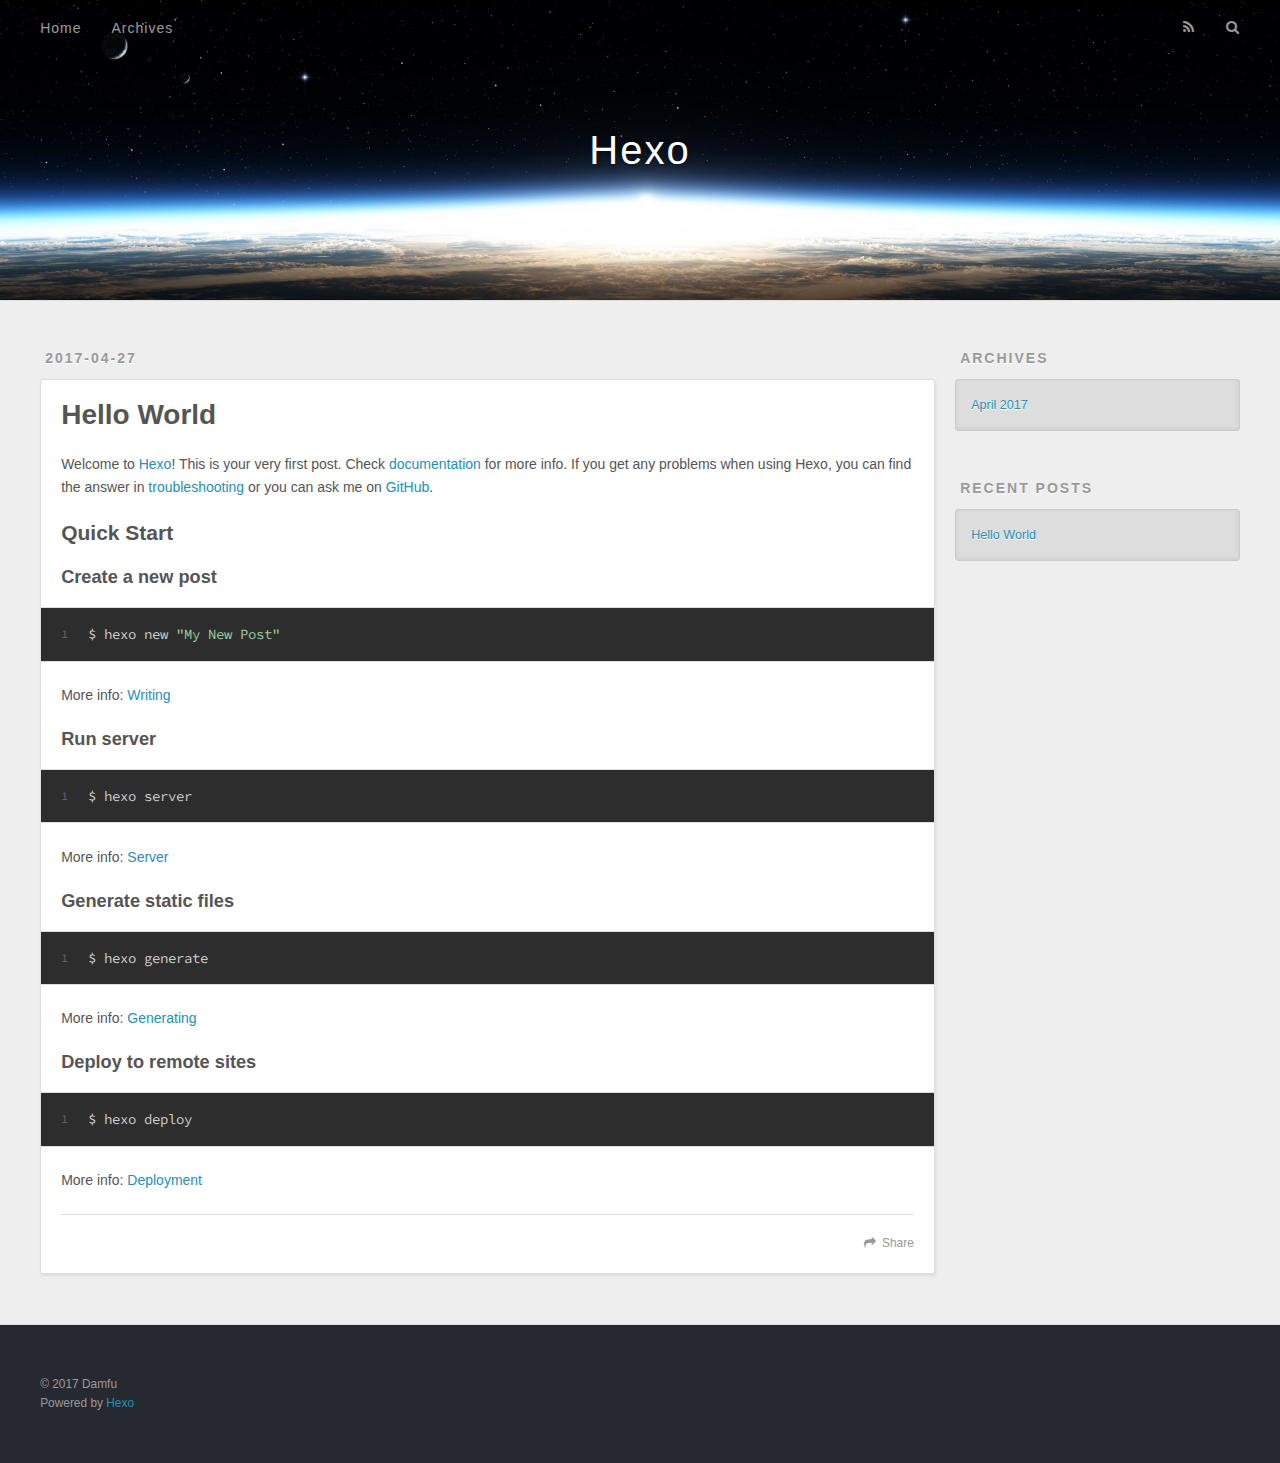
==== index.html @ 4b48157c "Site updated: 2017-04-27 16:14:33" ====
<!DOCTYPE html>
<html>
<head>
  <meta charset="utf-8">
  
  <title>Hexo</title>
  <meta name="viewport" content="width=device-width, initial-scale=1, maximum-scale=1">
  <meta property="og:type" content="website">
<meta property="og:title" content="Hexo">
<meta property="og:url" content="http://damfu.com/index.html">
<meta property="og:site_name" content="Hexo">
<meta name="twitter:card" content="summary">
<meta name="twitter:title" content="Hexo">
  
    <link rel="alternate" href="/atom.xml" title="Hexo" type="application/atom+xml">
  
  
    <link rel="icon" href="/favicon.png">
  
  
    <link href="//fonts.googleapis.com/css?family=Source+Code+Pro" rel="stylesheet" type="text/css">
  
  <link rel="stylesheet" href="/css/style.css">
  

</head>

<body>
  <div id="container">
    <div id="wrap">
      <header id="header">
  <div id="banner"></div>
  <div id="header-outer" class="outer">
    <div id="header-title" class="inner">
      <h1 id="logo-wrap">
        <a href="/" id="logo">Hexo</a>
      </h1>
      
    </div>
    <div id="header-inner" class="inner">
      <nav id="main-nav">
        <a id="main-nav-toggle" class="nav-icon"></a>
        
          <a class="main-nav-link" href="/">Home</a>
        
          <a class="main-nav-link" href="/archives">Archives</a>
        
      </nav>
      <nav id="sub-nav">
        
          <a id="nav-rss-link" class="nav-icon" href="/atom.xml" title="RSS Feed"></a>
        
        <a id="nav-search-btn" class="nav-icon" title="Search"></a>
      </nav>
      <div id="search-form-wrap">
        <form action="//google.com/search" method="get" accept-charset="UTF-8" class="search-form"><input type="search" name="q" class="search-form-input" placeholder="Search"><button type="submit" class="search-form-submit">&#xF002;</button><input type="hidden" name="sitesearch" value="http://damfu.com"></form>
      </div>
    </div>
  </div>
</header>
      <div class="outer">
        <section id="main">
  
    <article id="post-hello-world" class="article article-type-post" itemscope itemprop="blogPost">
  <div class="article-meta">
    <a href="/2017/04/27/hello-world/" class="article-date">
  <time datetime="2017-04-27T06:47:04.000Z" itemprop="datePublished">2017-04-27</time>
</a>
    
  </div>
  <div class="article-inner">
    
    
      <header class="article-header">
        
  
    <h1 itemprop="name">
      <a class="article-title" href="/2017/04/27/hello-world/">Hello World</a>
    </h1>
  

      </header>
    
    <div class="article-entry" itemprop="articleBody">
      
        <p>Welcome to <a href="https://hexo.io/" target="_blank" rel="external">Hexo</a>! This is your very first post. Check <a href="https://hexo.io/docs/" target="_blank" rel="external">documentation</a> for more info. If you get any problems when using Hexo, you can find the answer in <a href="https://hexo.io/docs/troubleshooting.html" target="_blank" rel="external">troubleshooting</a> or you can ask me on <a href="https://github.com/hexojs/hexo/issues" target="_blank" rel="external">GitHub</a>.</p>
<h2 id="Quick-Start"><a href="#Quick-Start" class="headerlink" title="Quick Start"></a>Quick Start</h2><h3 id="Create-a-new-post"><a href="#Create-a-new-post" class="headerlink" title="Create a new post"></a>Create a new post</h3><figure class="highlight bash"><table><tr><td class="gutter"><pre><div class="line">1</div></pre></td><td class="code"><pre><div class="line">$ hexo new <span class="string">"My New Post"</span></div></pre></td></tr></table></figure>
<p>More info: <a href="https://hexo.io/docs/writing.html" target="_blank" rel="external">Writing</a></p>
<h3 id="Run-server"><a href="#Run-server" class="headerlink" title="Run server"></a>Run server</h3><figure class="highlight bash"><table><tr><td class="gutter"><pre><div class="line">1</div></pre></td><td class="code"><pre><div class="line">$ hexo server</div></pre></td></tr></table></figure>
<p>More info: <a href="https://hexo.io/docs/server.html" target="_blank" rel="external">Server</a></p>
<h3 id="Generate-static-files"><a href="#Generate-static-files" class="headerlink" title="Generate static files"></a>Generate static files</h3><figure class="highlight bash"><table><tr><td class="gutter"><pre><div class="line">1</div></pre></td><td class="code"><pre><div class="line">$ hexo generate</div></pre></td></tr></table></figure>
<p>More info: <a href="https://hexo.io/docs/generating.html" target="_blank" rel="external">Generating</a></p>
<h3 id="Deploy-to-remote-sites"><a href="#Deploy-to-remote-sites" class="headerlink" title="Deploy to remote sites"></a>Deploy to remote sites</h3><figure class="highlight bash"><table><tr><td class="gutter"><pre><div class="line">1</div></pre></td><td class="code"><pre><div class="line">$ hexo deploy</div></pre></td></tr></table></figure>
<p>More info: <a href="https://hexo.io/docs/deployment.html" target="_blank" rel="external">Deployment</a></p>

      
    </div>
    <footer class="article-footer">
      <a data-url="http://damfu.com/2017/04/27/hello-world/" data-id="cj204mudp0000dhfqowrzpk48" class="article-share-link">Share</a>
      
      
    </footer>
  </div>
  
</article>


  

</section>
        
          <aside id="sidebar">
  
    

  
    

  
    
  
    
  <div class="widget-wrap">
    <h3 class="widget-title">Archives</h3>
    <div class="widget">
      <ul class="archive-list"><li class="archive-list-item"><a class="archive-list-link" href="/archives/2017/04/">April 2017</a></li></ul>
    </div>
  </div>


  
    
  <div class="widget-wrap">
    <h3 class="widget-title">Recent Posts</h3>
    <div class="widget">
      <ul>
        
          <li>
            <a href="/2017/04/27/hello-world/">Hello World</a>
          </li>
        
      </ul>
    </div>
  </div>

  
</aside>
        
      </div>
      <footer id="footer">
  
  <div class="outer">
    <div id="footer-info" class="inner">
      &copy; 2017 Damfu<br>
      Powered by <a href="http://hexo.io/" target="_blank">Hexo</a>
    </div>
  </div>
</footer>
    </div>
    <nav id="mobile-nav">
  
    <a href="/" class="mobile-nav-link">Home</a>
  
    <a href="/archives" class="mobile-nav-link">Archives</a>
  
</nav>
    

<script src="//ajax.googleapis.com/ajax/libs/jquery/2.0.3/jquery.min.js"></script>


  <link rel="stylesheet" href="/fancybox/jquery.fancybox.css">
  <script src="/fancybox/jquery.fancybox.pack.js"></script>


<script src="/js/script.js"></script>

  </div>
</body>
</html>
---- css/style.css ----
body {
  width: 100%;
}
body:before,
body:after {
  content: "";
  display: table;
}
body:after {
  clear: both;
}
html,
body,
div,
span,
applet,
object,
iframe,
h1,
h2,
h3,
h4,
h5,
h6,
p,
blockquote,
pre,
a,
abbr,
acronym,
address,
big,
cite,
code,
del,
dfn,
em,
img,
ins,
kbd,
q,
s,
samp,
small,
strike,
strong,
sub,
sup,
tt,
var,
dl,
dt,
dd,
ol,
ul,
li,
fieldset,
form,
label,
legend,
table,
caption,
tbody,
tfoot,
thead,
tr,
th,
td {
  margin: 0;
  padding: 0;
  border: 0;
  outline: 0;
  font-weight: inherit;
  font-style: inherit;
  font-family: inherit;
  font-size: 100%;
  vertical-align: baseline;
}
body {
  line-height: 1;
  color: #000;
  background: #fff;
}
ol,
ul {
  list-style: none;
}
table {
  border-collapse: separate;
  border-spacing: 0;
  vertical-align: middle;
}
caption,
th,
td {
  text-align: left;
  font-weight: normal;
  vertical-align: middle;
}
a img {
  border: none;
}
input,
button {
  margin: 0;
  padding: 0;
}
input::-moz-focus-inner,
button::-moz-focus-inner {
  border: 0;
  padding: 0;
}
@font-face {
  font-family: FontAwesome;
  font-style: normal;
  font-weight: normal;
  src: url("fonts/fontawesome-webfont.eot?v=#4.0.3");
  src: url("fonts/fontawesome-webfont.eot?#iefix&v=#4.0.3") format("embedded-opentype"), url("fonts/fontawesome-webfont.woff?v=#4.0.3") format("woff"), url("fonts/fontawesome-webfont.ttf?v=#4.0.3") format("truetype"), url("fonts/fontawesome-webfont.svg#fontawesomeregular?v=#4.0.3") format("svg");
}
html,
body,
#container {
  height: 100%;
}
body {
  background: #eee;
  font: 14px "Helvetica Neue", Helvetica, Arial, sans-serif;
  -webkit-text-size-adjust: 100%;
}
.outer {
  max-width: 1220px;
  margin: 0 auto;
  padding: 0 20px;
}
.outer:before,
.outer:after {
  content: "";
  display: table;
}
.outer:after {
  clear: both;
}
.inner {
  display: inline;
  float: left;
  width: 98.33333333333333%;
  margin: 0 0.833333333333333%;
}
.left,
.alignleft {
  float: left;
}
.right,
.alignright {
  float: right;
}
.clear {
  clear: both;
}
#container {
  position: relative;
}
.mobile-nav-on {
  overflow: hidden;
}
#wrap {
  height: 100%;
  width: 100%;
  position: absolute;
  top: 0;
  left: 0;
  -webkit-transition: 0.2s ease-out;
  -moz-transition: 0.2s ease-out;
  -ms-transition: 0.2s ease-out;
  transition: 0.2s ease-out;
  z-index: 1;
  background: #eee;
}
.mobile-nav-on #wrap {
  left: 280px;
}
@media screen and (min-width: 768px) {
  #main {
    display: inline;
    float: left;
    width: 73.33333333333333%;
    margin: 0 0.833333333333333%;
  }
}
.article-date,
.article-category-link,
.archive-year,
.widget-title {
  text-decoration: none;
  text-transform: uppercase;
  letter-spacing: 2px;
  color: #999;
  margin-bottom: 1em;
  margin-left: 5px;
  line-height: 1em;
  text-shadow: 0 1px #fff;
  font-weight: bold;
}
.article-inner,
.archive-article-inner {
  background: #fff;
  -webkit-box-shadow: 1px 2px 3px #ddd;
  box-shadow: 1px 2px 3px #ddd;
  border: 1px solid #ddd;
  border-radius: 3px;
}
.article-entry h1,
.widget h1 {
  font-size: 2em;
}
.article-entry h2,
.widget h2 {
  font-size: 1.5em;
}
.article-entry h3,
.widget h3 {
  font-size: 1.3em;
}
.article-entry h4,
.widget h4 {
  font-size: 1.2em;
}
.article-entry h5,
.widget h5 {
  font-size: 1em;
}
.article-entry h6,
.widget h6 {
  font-size: 1em;
  color: #999;
}
.article-entry hr,
.widget hr {
  border: 1px dashed #ddd;
}
.article-entry strong,
.widget strong {
  font-weight: bold;
}
.article-entry em,
.widget em,
.article-entry cite,
.widget cite {
  font-style: italic;
}
.article-entry sup,
.widget sup,
.article-entry sub,
.widget sub {
  font-size: 0.75em;
  line-height: 0;
  position: relative;
  vertical-align: baseline;
}
.article-entry sup,
.widget sup {
  top: -0.5em;
}
.article-entry sub,
.widget sub {
  bottom: -0.2em;
}
.article-entry small,
.widget small {
  font-size: 0.85em;
}
.article-entry acronym,
.widget acronym,
.article-entry abbr,
.widget abbr {
  border-bottom: 1px dotted;
}
.article-entry ul,
.widget ul,
.article-entry ol,
.widget ol,
.article-entry dl,
.widget dl {
  margin: 0 20px;
  line-height: 1.6em;
}
.article-entry ul ul,
.widget ul ul,
.article-entry ol ul,
.widget ol ul,
.article-entry ul ol,
.widget ul ol,
.article-entry ol ol,
.widget ol ol {
  margin-top: 0;
  margin-bottom: 0;
}
.article-entry ul,
.widget ul {
  list-style: disc;
}
.article-entry ol,
.widget ol {
  list-style: decimal;
}
.article-entry dt,
.widget dt {
  font-weight: bold;
}
#header {
  height: 300px;
  position: relative;
  border-bottom: 1px solid #ddd;
}
#header:before,
#header:after {
  content: "";
  position: absolute;
  left: 0;
  right: 0;
  height: 40px;
}
#header:before {
  top: 0;
  background: -webkit-linear-gradient(rgba(0,0,0,0.2), transparent);
  background: -moz-linear-gradient(rgba(0,0,0,0.2), transparent);
  background: -ms-linear-gradient(rgba(0,0,0,0.2), transparent);
  background: linear-gradient(rgba(0,0,0,0.2), transparent);
}
#header:after {
  bottom: 0;
  background: -webkit-linear-gradient(transparent, rgba(0,0,0,0.2));
  background: -moz-linear-gradient(transparent, rgba(0,0,0,0.2));
  background: -ms-linear-gradient(transparent, rgba(0,0,0,0.2));
  background: linear-gradient(transparent, rgba(0,0,0,0.2));
}
#header-outer {
  height: 100%;
  position: relative;
}
#header-inner {
  position: relative;
  overflow: hidden;
}
#banner {
  position: absolute;
  top: 0;
  left: 0;
  width: 100%;
  height: 100%;
  background: url("images/banner.jpg") center #000;
  -webkit-background-size: cover;
  -moz-background-size: cover;
  background-size: cover;
  z-index: -1;
}
#header-title {
  text-align: center;
  height: 40px;
  position: absolute;
  top: 50%;
  left: 0;
  margin-top: -20px;
}
#logo,
#subtitle {
  text-decoration: none;
  color: #fff;
  font-weight: 300;
  text-shadow: 0 1px 4px rgba(0,0,0,0.3);
}
#logo {
  font-size: 40px;
  line-height: 40px;
  letter-spacing: 2px;
}
#subtitle {
  font-size: 16px;
  line-height: 16px;
  letter-spacing: 1px;
}
#subtitle-wrap {
  margin-top: 16px;
}
#main-nav {
  float: left;
  margin-left: -15px;
}
.nav-icon,
.main-nav-link {
  float: left;
  color: #fff;
  opacity: 0.6;
  text-decoration: none;
  text-shadow: 0 1px rgba(0,0,0,0.2);
  -webkit-transition: opacity 0.2s;
  -moz-transition: opacity 0.2s;
  -ms-transition: opacity 0.2s;
  transition: opacity 0.2s;
  display: block;
  padding: 20px 15px;
}
.nav-icon:hover,
.main-nav-link:hover {
  opacity: 1;
}
.nav-icon {
  font-family: FontAwesome;
  text-align: center;
  font-size: 14px;
  width: 14px;
  height: 14px;
  padding: 20px 15px;
  position: relative;
  cursor: pointer;
}
.main-nav-link {
  font-weight: 300;
  letter-spacing: 1px;
}
@media screen and (max-width: 479px) {
  .main-nav-link {
    display: none;
  }
}
#main-nav-toggle {
  display: none;
}
#main-nav-toggle:before {
  content: "\f0c9";
}
@media screen and (max-width: 479px) {
  #main-nav-toggle {
    display: block;
  }
}
#sub-nav {
  float: right;
  margin-right: -15px;
}
#nav-rss-link:before {
  content: "\f09e";
}
#nav-search-btn:before {
  content: "\f002";
}
#search-form-wrap {
  position: absolute;
  top: 15px;
  width: 150px;
  height: 30px;
  right: -150px;
  opacity: 0;
  -webkit-transition: 0.2s ease-out;
  -moz-transition: 0.2s ease-out;
  -ms-transition: 0.2s ease-out;
  transition: 0.2s ease-out;
}
#search-form-wrap.on {
  opacity: 1;
  right: 0;
}
@media screen and (max-width: 479px) {
  #search-form-wrap {
    width: 100%;
    right: -100%;
  }
}
.search-form {
  position: absolute;
  top: 0;
  left: 0;
  right: 0;
  background: #fff;
  padding: 5px 15px;
  border-radius: 15px;
  -webkit-box-shadow: 0 0 10px rgba(0,0,0,0.3);
  box-shadow: 0 0 10px rgba(0,0,0,0.3);
}
.search-form-input {
  border: none;
  background: none;
  color: #555;
  width: 100%;
  font: 13px "Helvetica Neue", Helvetica, Arial, sans-serif;
  outline: none;
}
.search-form-input::-webkit-search-results-decoration,
.search-form-input::-webkit-search-cancel-button {
  -webkit-appearance: none;
}
.search-form-submit {
  position: absolute;
  top: 50%;
  right: 10px;
  margin-top: -7px;
  font: 13px FontAwesome;
  border: none;
  background: none;
  color: #bbb;
  cursor: pointer;
}
.search-form-submit:hover,
.search-form-submit:focus {
  color: #777;
}
.article {
  margin: 50px 0;
}
.article-inner {
  overflow: hidden;
}
.article-meta:before,
.article-meta:after {
  content: "";
  display: table;
}
.article-meta:after {
  clear: both;
}
.article-date {
  float: left;
}
.article-category {
  float: left;
  line-height: 1em;
  color: #ccc;
  text-shadow: 0 1px #fff;
  margin-left: 8px;
}
.article-category:before {
  content: "\2022";
}
.article-category-link {
  margin: 0 12px 1em;
}
.article-header {
  padding: 20px 20px 0;
}
.article-title {
  text-decoration: none;
  font-size: 2em;
  font-weight: bold;
  color: #555;
  line-height: 1.1em;
  -webkit-transition: color 0.2s;
  -moz-transition: color 0.2s;
  -ms-transition: color 0.2s;
  transition: color 0.2s;
}
a.article-title:hover {
  color: #258fb8;
}
.article-entry {
  color: #555;
  padding: 0 20px;
}
.article-entry:before,
.article-entry:after {
  content: "";
  display: table;
}
.article-entry:after {
  clear: both;
}
.article-entry p,
.article-entry table {
  line-height: 1.6em;
  margin: 1.6em 0;
}
.article-entry h1,
.article-entry h2,
.article-entry h3,
.article-entry h4,
.article-entry h5,
.article-entry h6 {
  font-weight: bold;
}
.article-entry h1,
.article-entry h2,
.article-entry h3,
.article-entry h4,
.article-entry h5,
.article-entry h6 {
  line-height: 1.1em;
  margin: 1.1em 0;
}
.article-entry a {
  color: #258fb8;
  text-decoration: none;
}
.article-entry a:hover {
  text-decoration: underline;
}
.article-entry ul,
.article-entry ol,
.article-entry dl {
  margin-top: 1.6em;
  margin-bottom: 1.6em;
}
.article-entry img,
.article-entry video {
  max-width: 100%;
  height: auto;
  display: block;
  margin: auto;
}
.article-entry iframe {
  border: none;
}
.article-entry table {
  width: 100%;
  border-collapse: collapse;
  border-spacing: 0;
}
.article-entry th {
  font-weight: bold;
  border-bottom: 3px solid #ddd;
  padding-bottom: 0.5em;
}
.article-entry td {
  border-bottom: 1px solid #ddd;
  padding: 10px 0;
}
.article-entry blockquote {
  font-family: Georgia, "Times New Roman", serif;
  font-size: 1.4em;
  margin: 1.6em 20px;
  text-align: center;
}
.article-entry blockquote footer {
  font-size: 14px;
  margin: 1.6em 0;
  font-family: "Helvetica Neue", Helvetica, Arial, sans-serif;
}
.article-entry blockquote footer cite:before {
  content: "—";
  padding: 0 0.5em;
}
.article-entry .pullquote {
  text-align: left;
  width: 45%;
  margin: 0;
}
.article-entry .pullquote.left {
  margin-left: 0.5em;
  margin-right: 1em;
}
.article-entry .pullquote.right {
  margin-right: 0.5em;
  margin-left: 1em;
}
.article-entry .caption {
  color: #999;
  display: block;
  font-size: 0.9em;
  margin-top: 0.5em;
  position: relative;
  text-align: center;
}
.article-entry .video-container {
  position: relative;
  padding-top: 56.25%;
  height: 0;
  overflow: hidden;
}
.article-entry .video-container iframe,
.article-entry .video-container object,
.article-entry .video-container embed {
  position: absolute;
  top: 0;
  left: 0;
  width: 100%;
  height: 100%;
  margin-top: 0;
}
.article-more-link a {
  display: inline-block;
  line-height: 1em;
  padding: 6px 15px;
  border-radius: 15px;
  background: #eee;
  color: #999;
  text-shadow: 0 1px #fff;
  text-decoration: none;
}
.article-more-link a:hover {
  background: #258fb8;
  color: #fff;
  text-decoration: none;
  text-shadow: 0 1px #1e7293;
}
.article-footer {
  font-size: 0.85em;
  line-height: 1.6em;
  border-top: 1px solid #ddd;
  padding-top: 1.6em;
  margin: 0 20px 20px;
}
.article-footer:before,
.article-footer:after {
  content: "";
  display: table;
}
.article-footer:after {
  clear: both;
}
.article-footer a {
  color: #999;
  text-decoration: none;
}
.article-footer a:hover {
  color: #555;
}
.article-tag-list-item {
  float: left;
  margin-right: 10px;
}
.article-tag-list-link:before {
  content: "#";
}
.article-comment-link {
  float: right;
}
.article-comment-link:before {
  content: "\f075";
  font-family: FontAwesome;
  padding-right: 8px;
}
.article-share-link {
  cursor: pointer;
  float: right;
  margin-left: 20px;
}
.article-share-link:before {
  content: "\f064";
  font-family: FontAwesome;
  padding-right: 6px;
}
#article-nav {
  position: relative;
}
#article-nav:before,
#article-nav:after {
  content: "";
  display: table;
}
#article-nav:after {
  clear: both;
}
@media screen and (min-width: 768px) {
  #article-nav {
    margin: 50px 0;
  }
  #article-nav:before {
    width: 8px;
    height: 8px;
    position: absolute;
    top: 50%;
    left: 50%;
    margin-top: -4px;
    margin-left: -4px;
    content: "";
    border-radius: 50%;
    background: #ddd;
    -webkit-box-shadow: 0 1px 2px #fff;
    box-shadow: 0 1px 2px #fff;
  }
}
.article-nav-link-wrap {
  text-decoration: none;
  text-shadow: 0 1px #fff;
  color: #999;
  -webkit-box-sizing: border-box;
  -moz-box-sizing: border-box;
  box-sizing: border-box;
  margin-top: 50px;
  text-align: center;
  display: block;
}
.article-nav-link-wrap:hover {
  color: #555;
}
@media screen and (min-width: 768px) {
  .article-nav-link-wrap {
    width: 50%;
    margin-top: 0;
  }
}
@media screen and (min-width: 768px) {
  #article-nav-newer {
    float: left;
    text-align: right;
    padding-right: 20px;
  }
}
@media screen and (min-width: 768px) {
  #article-nav-older {
    float: right;
    text-align: left;
    padding-left: 20px;
  }
}
.article-nav-caption {
  text-transform: uppercase;
  letter-spacing: 2px;
  color: #ddd;
  line-height: 1em;
  font-weight: bold;
}
#article-nav-newer .article-nav-caption {
  margin-right: -2px;
}
.article-nav-title {
  font-size: 0.85em;
  line-height: 1.6em;
  margin-top: 0.5em;
}
.article-share-box {
  position: absolute;
  display: none;
  background: #fff;
  -webkit-box-shadow: 1px 2px 10px rgba(0,0,0,0.2);
  box-shadow: 1px 2px 10px rgba(0,0,0,0.2);
  border-radius: 3px;
  margin-left: -145px;
  overflow: hidden;
  z-index: 1;
}
.article-share-box.on {
  display: block;
}
.article-share-input {
  width: 100%;
  background: none;
  -webkit-box-sizing: border-box;
  -moz-box-sizing: border-box;
  box-sizing: border-box;
  font: 14px "Helvetica Neue", Helvetica, Arial, sans-serif;
  padding: 0 15px;
  color: #555;
  outline: none;
  border: 1px solid #ddd;
  border-radius: 3px 3px 0 0;
  height: 36px;
  line-height: 36px;
}
.article-share-links {
  background: #eee;
}
.article-share-links:before,
.article-share-links:after {
  content: "";
  display: table;
}
.article-share-links:after {
  clear: both;
}
.article-share-twitter,
.article-share-facebook,
.article-share-pinterest,
.article-share-google {
  width: 50px;
  height: 36px;
  display: block;
  float: left;
  position: relative;
  color: #999;
  text-shadow: 0 1px #fff;
}
.article-share-twitter:before,
.article-share-facebook:before,
.article-share-pinterest:before,
.article-share-google:before {
  font-size: 20px;
  font-family: FontAwesome;
  width: 20px;
  height: 20px;
  position: absolute;
  top: 50%;
  left: 50%;
  margin-top: -10px;
  margin-left: -10px;
  text-align: center;
}
.article-share-twitter:hover,
.article-share-facebook:hover,
.article-share-pinterest:hover,
.article-share-google:hover {
  color: #fff;
}
.article-share-twitter:before {
  content: "\f099";
}
.article-share-twitter:hover {
  background: #00aced;
  text-shadow: 0 1px #008abe;
}
.article-share-facebook:before {
  content: "\f09a";
}
.article-share-facebook:hover {
  background: #3b5998;
  text-shadow: 0 1px #2f477a;
}
.article-share-pinterest:before {
  content: "\f0d2";
}
.article-share-pinterest:hover {
  background: #cb2027;
  text-shadow: 0 1px #a21a1f;
}
.article-share-google:before {
  content: "\f0d5";
}
.article-share-google:hover {
  background: #dd4b39;
  text-shadow: 0 1px #be3221;
}
.article-gallery {
  background: #000;
  position: relative;
}
.article-gallery-photos {
  position: relative;
  overflow: hidden;
}
.article-gallery-img {
  display: none;
  max-width: 100%;
}
.article-gallery-img:first-child {
  display: block;
}
.article-gallery-img.loaded {
  position: absolute;
  display: block;
}
.article-gallery-img img {
  display: block;
  max-width: 100%;
  margin: 0 auto;
}
#comments {
  background: #fff;
  -webkit-box-shadow: 1px 2px 3px #ddd;
  box-shadow: 1px 2px 3px #ddd;
  padding: 20px;
  border: 1px solid #ddd;
  border-radius: 3px;
  margin: 50px 0;
}
#comments a {
  color: #258fb8;
}
.archives-wrap {
  margin: 50px 0;
}
.archives:before,
.archives:after {
  content: "";
  display: table;
}
.archives:after {
  clear: both;
}
.archive-year-wrap {
  margin-bottom: 1em;
}
.archives {
  -webkit-column-gap: 10px;
  -moz-column-gap: 10px;
  column-gap: 10px;
}
@media screen and (min-width: 480px) and (max-width: 767px) {
  .archives {
    -webkit-column-count: 2;
    -moz-column-count: 2;
    column-count: 2;
  }
}
@media screen and (min-width: 768px) {
  .archives {
    -webkit-column-count: 3;
    -moz-column-count: 3;
    column-count: 3;
  }
}
.archive-article {
  -webkit-column-break-inside: avoid;
  page-break-inside: avoid;
  overflow: hidden;
  break-inside: avoid-column;
}
.archive-article-inner {
  padding: 10px;
  margin-bottom: 15px;
}
.archive-article-title {
  text-decoration: none;
  font-weight: bold;
  color: #555;
  -webkit-transition: color 0.2s;
  -moz-transition: color 0.2s;
  -ms-transition: color 0.2s;
  transition: color 0.2s;
  line-height: 1.6em;
}
.archive-article-title:hover {
  color: #258fb8;
}
.archive-article-footer {
  margin-top: 1em;
}
.archive-article-date {
  color: #999;
  text-decoration: none;
  font-size: 0.85em;
  line-height: 1em;
  margin-bottom: 0.5em;
  display: block;
}
#page-nav {
  margin: 50px auto;
  background: #fff;
  -webkit-box-shadow: 1px 2px 3px #ddd;
  box-shadow: 1px 2px 3px #ddd;
  border: 1px solid #ddd;
  border-radius: 3px;
  text-align: center;
  color: #999;
  overflow: hidden;
}
#page-nav:before,
#page-nav:after {
  content: "";
  display: table;
}
#page-nav:after {
  clear: both;
}
#page-nav a,
#page-nav span {
  padding: 10px 20px;
  line-height: 1;
  height: 2ex;
}
#page-nav a {
  color: #999;
  text-decoration: none;
}
#page-nav a:hover {
  background: #999;
  color: #fff;
}
#page-nav .prev {
  float: left;
}
#page-nav .next {
  float: right;
}
#page-nav .page-number {
  display: inline-block;
}
@media screen and (max-width: 479px) {
  #page-nav .page-number {
    display: none;
  }
}
#page-nav .current {
  color: #555;
  font-weight: bold;
}
#page-nav .space {
  color: #ddd;
}
#footer {
  background: #262a30;
  padding: 50px 0;
  border-top: 1px solid #ddd;
  color: #999;
}
#footer a {
  color: #258fb8;
  text-decoration: none;
}
#footer a:hover {
  text-decoration: underline;
}
#footer-info {
  line-height: 1.6em;
  font-size: 0.85em;
}
.article-entry pre,
.article-entry .highlight {
  background: #2d2d2d;
  margin: 0 -20px;
  padding: 15px 20px;
  border-style: solid;
  border-color: #ddd;
  border-width: 1px 0;
  overflow: auto;
  color: #ccc;
  line-height: 22.400000000000002px;
}
.article-entry .highlight .gutter pre,
.article-entry .gist .gist-file .gist-data .line-numbers {
  color: #666;
  font-size: 0.85em;
}
.article-entry pre,
.article-entry code {
  font-family: "Source Code Pro", Consolas, Monaco, Menlo, Consolas, monospace;
}
.article-entry code {
  background: #eee;
  text-shadow: 0 1px #fff;
  padding: 0 0.3em;
}
.article-entry pre code {
  background: none;
  text-shadow: none;
  padding: 0;
}
.article-entry .highlight pre {
  border: none;
  margin: 0;
  padding: 0;
}
.article-entry .highlight table {
  margin: 0;
  width: auto;
}
.article-entry .highlight td {
  border: none;
  padding: 0;
}
.article-entry .highlight figcaption {
  font-size: 0.85em;
  color: #999;
  line-height: 1em;
  margin-bottom: 1em;
}
.article-entry .highlight figcaption:before,
.article-entry .highlight figcaption:after {
  content: "";
  display: table;
}
.article-entry .highlight figcaption:after {
  clear: both;
}
.article-entry .highlight figcaption a {
  float: right;
}
.article-entry .highlight .gutter pre {
  text-align: right;
  padding-right: 20px;
}
.article-entry .highlight .line {
  height: 22.400000000000002px;
}
.article-entry .highlight .line.marked {
  background: #515151;
}
.article-entry .gist {
  margin: 0 -20px;
  border-style: solid;
  border-color: #ddd;
  border-width: 1px 0;
  background: #2d2d2d;
  padding: 15px 20px 15px 0;
}
.article-entry .gist .gist-file {
  border: none;
  font-family: "Source Code Pro", Consolas, Monaco, Menlo, Consolas, monospace;
  margin: 0;
}
.article-entry .gist .gist-file .gist-data {
  background: none;
  border: none;
}
.article-entry .gist .gist-file .gist-data .line-numbers {
  background: none;
  border: none;
  padding: 0 20px 0 0;
}
.article-entry .gist .gist-file .gist-data .line-data {
  padding: 0 !important;
}
.article-entry .gist .gist-file .highlight {
  margin: 0;
  padding: 0;
  border: none;
}
.article-entry .gist .gist-file .gist-meta {
  background: #2d2d2d;
  color: #999;
  font: 0.85em "Helvetica Neue", Helvetica, Arial, sans-serif;
  text-shadow: 0 0;
  padding: 0;
  margin-top: 1em;
  margin-left: 20px;
}
.article-entry .gist .gist-file .gist-meta a {
  color: #258fb8;
  font-weight: normal;
}
.article-entry .gist .gist-file .gist-meta a:hover {
  text-decoration: underline;
}
pre .comment,
pre .title {
  color: #999;
}
pre .variable,
pre .attribute,
pre .tag,
pre .regexp,
pre .ruby .constant,
pre .xml .tag .title,
pre .xml .pi,
pre .xml .doctype,
pre .html .doctype,
pre .css .id,
pre .css .class,
pre .css .pseudo {
  color: #f2777a;
}
pre .number,
pre .preprocessor,
pre .built_in,
pre .literal,
pre .params,
pre .constant {
  color: #f99157;
}
pre .class,
pre .ruby .class .title,
pre .css .rules .attribute {
  color: #9c9;
}
pre .string,
pre .value,
pre .inheritance,
pre .header,
pre .ruby .symbol,
pre .xml .cdata {
  color: #9c9;
}
pre .css .hexcolor {
  color: #6cc;
}
pre .function,
pre .python .decorator,
pre .python .title,
pre .ruby .function .title,
pre .ruby .title .keyword,
pre .perl .sub,
pre .javascript .title,
pre .coffeescript .title {
  color: #69c;
}
pre .keyword,
pre .javascript .function {
  color: #c9c;
}
@media screen and (max-width: 479px) {
  #mobile-nav {
    position: absolute;
    top: 0;
    left: 0;
    width: 280px;
    height: 100%;
    background: #191919;
    border-right: 1px solid #fff;
  }
}
@media screen and (max-width: 479px) {
  .mobile-nav-link {
    display: block;
    color: #999;
    text-decoration: none;
    padding: 15px 20px;
    font-weight: bold;
  }
  .mobile-nav-link:hover {
    color: #fff;
  }
}
@media screen and (min-width: 768px) {
  #sidebar {
    display: inline;
    float: left;
    width: 23.333333333333332%;
    margin: 0 0.833333333333333%;
  }
}
.widget-wrap {
  margin: 50px 0;
}
.widget {
  color: #777;
  text-shadow: 0 1px #fff;
  background: #ddd;
  -webkit-box-shadow: 0 -1px 4px #ccc inset;
  box-shadow: 0 -1px 4px #ccc inset;
  border: 1px solid #ccc;
  padding: 15px;
  border-radius: 3px;
}
.widget a {
  color: #258fb8;
  text-decoration: none;
}
.widget a:hover {
  text-decoration: underline;
}
.widget ul ul,
.widget ol ul,
.widget dl ul,
.widget ul ol,
.widget ol ol,
.widget dl ol,
.widget ul dl,
.widget ol dl,
.widget dl dl {
  margin-left: 15px;
  list-style: disc;
}
.widget {
  line-height: 1.6em;
  word-wrap: break-word;
  font-size: 0.9em;
}
.widget ul,
.widget ol {
  list-style: none;
  margin: 0;
}
.widget ul ul,
.widget ol ul,
.widget ul ol,
.widget ol ol {
  margin: 0 20px;
}
.widget ul ul,
.widget ol ul {
  list-style: disc;
}
.widget ul ol,
.widget ol ol {
  list-style: decimal;
}
.category-list-count,
.tag-list-count,
.archive-list-count {
  padding-left: 5px;
  color: #999;
  font-size: 0.85em;
}
.category-list-count:before,
.tag-list-count:before,
.archive-list-count:before {
  content: "(";
}
.category-list-count:after,
.tag-list-count:after,
.archive-list-count:after {
  content: ")";
}
.tagcloud a {
  margin-right: 5px;
  display: inline-block;
}
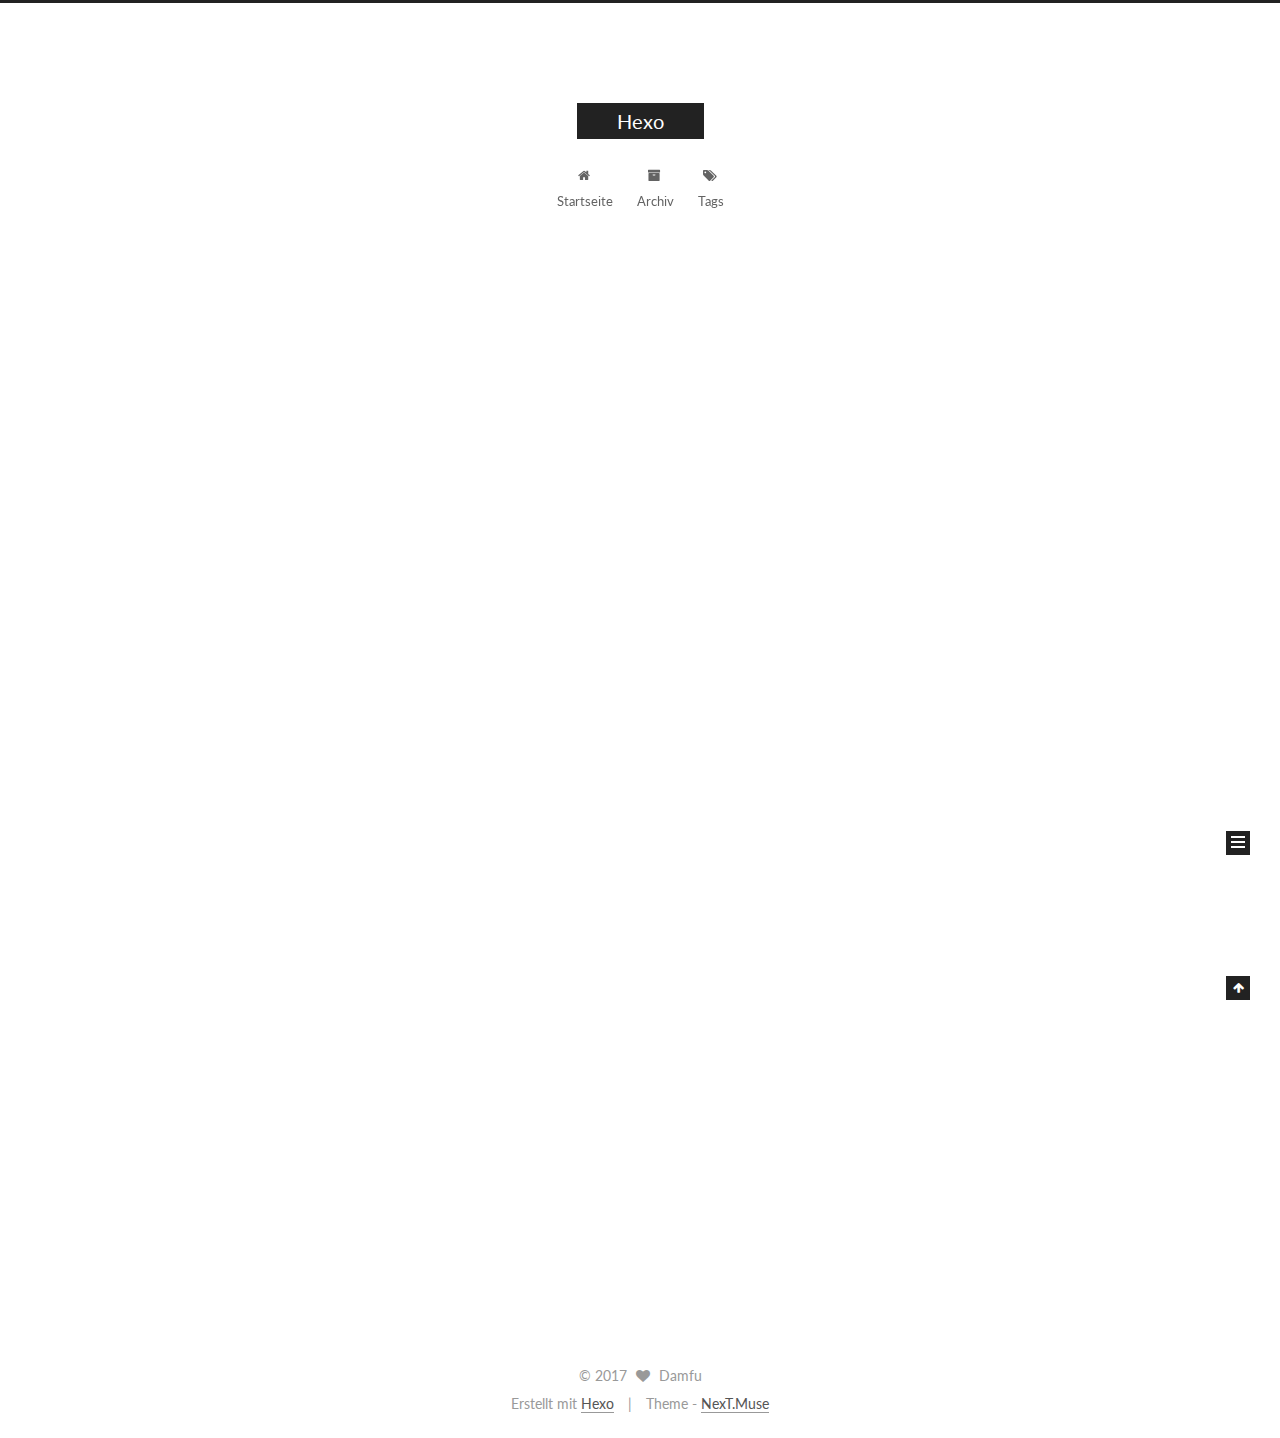
==== commit 25e56575: "Site updated: 2017-04-28 10:42:43" ====
--- a/index.html
+++ b/index.html
@@ -1,89 +1,343 @@
-<!DOCTYPE html>
-<html>
+<!doctype html>
+
+
+
+  
+
+
+<html class="theme-next muse use-motion" lang="">
 <head>
-  <meta charset="utf-8">
-  
-  <title>Hexo</title>
-  <meta name="viewport" content="width=device-width, initial-scale=1, maximum-scale=1">
-  <meta property="og:type" content="website">
+  <meta charset="UTF-8"/>
+<meta http-equiv="X-UA-Compatible" content="IE=edge" />
+<meta name="viewport" content="width=device-width, initial-scale=1, maximum-scale=1"/>
+
+
+
+
+
+
+<meta http-equiv="Cache-Control" content="no-transform" />
+<meta http-equiv="Cache-Control" content="no-siteapp" />
+
+
+
+
+
+
+
+
+
+
+
+
+
+
+
+  
+  
+  <link href="/lib/fancybox/source/jquery.fancybox.css?v=2.1.5" rel="stylesheet" type="text/css" />
+
+
+
+
+  
+  
+  
+  
+
+  
+    
+    
+  
+
+  
+
+  
+
+  
+
+  
+
+  
+    
+    
+    <link href="//fonts.googleapis.com/css?family=Lato:300,300italic,400,400italic,700,700italic&subset=latin,latin-ext" rel="stylesheet" type="text/css">
+  
+
+
+
+
+
+
+<link href="/lib/font-awesome/css/font-awesome.min.css?v=4.6.2" rel="stylesheet" type="text/css" />
+
+<link href="/css/main.css?v=5.1.1" rel="stylesheet" type="text/css" />
+
+
+  <meta name="keywords" content="Hexo, NexT" />
+
+
+
+
+
+
+
+
+  <link rel="shortcut icon" type="image/x-icon" href="/favicon.ico?v=5.1.1" />
+
+
+
+
+
+
+<meta property="og:type" content="website">
 <meta property="og:title" content="Hexo">
 <meta property="og:url" content="http://damfu.com/index.html">
 <meta property="og:site_name" content="Hexo">
 <meta name="twitter:card" content="summary">
 <meta name="twitter:title" content="Hexo">
-  
-    <link rel="alternate" href="/atom.xml" title="Hexo" type="application/atom+xml">
-  
-  
-    <link rel="icon" href="/favicon.png">
-  
-  
-    <link href="//fonts.googleapis.com/css?family=Source+Code+Pro" rel="stylesheet" type="text/css">
-  
-  <link rel="stylesheet" href="/css/style.css">
-  
-
+
+
+
+<script type="text/javascript" id="hexo.configurations">
+  var NexT = window.NexT || {};
+  var CONFIG = {
+    root: '/',
+    scheme: 'Muse',
+    sidebar: {"position":"left","display":"post","offset":12,"offset_float":0,"b2t":false,"scrollpercent":false},
+    fancybox: true,
+    motion: true,
+    duoshuo: {
+      userId: '0',
+      author: 'Author'
+    },
+    algolia: {
+      applicationID: '',
+      apiKey: '',
+      indexName: '',
+      hits: {"per_page":10},
+      labels: {"input_placeholder":"Search for Posts","hits_empty":"We didn't find any results for the search: ${query}","hits_stats":"${hits} results found in ${time} ms"}
+    }
+  };
+</script>
+
+
+
+  <link rel="canonical" href="http://damfu.com/"/>
+
+
+
+
+
+  <title>Hexo</title>
 </head>
 
-<body>
-  <div id="container">
-    <div id="wrap">
-      <header id="header">
-  <div id="banner"></div>
-  <div id="header-outer" class="outer">
-    <div id="header-title" class="inner">
-      <h1 id="logo-wrap">
-        <a href="/" id="logo">Hexo</a>
-      </h1>
-      
+<body itemscope itemtype="http://schema.org/WebPage" lang="">
+
+  
+
+
+
+
+
+
+
+
+
+
+
+
+
+
+  
+  
+    
+  
+
+  <div class="container sidebar-position-left 
+   page-home 
+ ">
+    <div class="headband"></div>
+
+    <header id="header" class="header" itemscope itemtype="http://schema.org/WPHeader">
+      <div class="header-inner"><div class="site-brand-wrapper">
+  <div class="site-meta ">
+    
+
+    <div class="custom-logo-site-title">
+      <a href="/"  class="brand" rel="start">
+        <span class="logo-line-before"><i></i></span>
+        <span class="site-title">Hexo</span>
+        <span class="logo-line-after"><i></i></span>
+      </a>
     </div>
-    <div id="header-inner" class="inner">
-      <nav id="main-nav">
-        <a id="main-nav-toggle" class="nav-icon"></a>
-        
-          <a class="main-nav-link" href="/">Home</a>
-        
-          <a class="main-nav-link" href="/archives">Archives</a>
-        
-      </nav>
-      <nav id="sub-nav">
-        
-          <a id="nav-rss-link" class="nav-icon" href="/atom.xml" title="RSS Feed"></a>
-        
-        <a id="nav-search-btn" class="nav-icon" title="Search"></a>
-      </nav>
-      <div id="search-form-wrap">
-        <form action="//google.com/search" method="get" accept-charset="UTF-8" class="search-form"><input type="search" name="q" class="search-form-input" placeholder="Search"><button type="submit" class="search-form-submit">&#xF002;</button><input type="hidden" name="sitesearch" value="http://damfu.com"></form>
-      </div>
-    </div>
+      
+        <p class="site-subtitle"></p>
+      
   </div>
-</header>
-      <div class="outer">
-        <section id="main">
-  
-    <article id="post-hello-world" class="article article-type-post" itemscope itemprop="blogPost">
-  <div class="article-meta">
-    <a href="/2017/04/27/hello-world/" class="article-date">
-  <time datetime="2017-04-27T06:47:04.000Z" itemprop="datePublished">2017-04-27</time>
-</a>
-    
+
+  <div class="site-nav-toggle">
+    <button>
+      <span class="btn-bar"></span>
+      <span class="btn-bar"></span>
+      <span class="btn-bar"></span>
+    </button>
   </div>
-  <div class="article-inner">
-    
-    
-      <header class="article-header">
-        
-  
-    <h1 itemprop="name">
-      <a class="article-title" href="/2017/04/27/hello-world/">Hello World</a>
-    </h1>
-  
-
+</div>
+
+<nav class="site-nav">
+  
+
+  
+    <ul id="menu" class="menu">
+      
+        
+        <li class="menu-item menu-item-home">
+          <a href="/" rel="section">
+            
+              <i class="menu-item-icon fa fa-fw fa-home"></i> <br />
+            
+            Startseite
+          </a>
+        </li>
+      
+        
+        <li class="menu-item menu-item-archives">
+          <a href="/archives" rel="section">
+            
+              <i class="menu-item-icon fa fa-fw fa-archive"></i> <br />
+            
+            Archiv
+          </a>
+        </li>
+      
+        
+        <li class="menu-item menu-item-tags">
+          <a href="/tags" rel="section">
+            
+              <i class="menu-item-icon fa fa-fw fa-tags"></i> <br />
+            
+            Tags
+          </a>
+        </li>
+      
+
+      
+    </ul>
+  
+
+  
+</nav>
+
+
+
+ </div>
+    </header>
+
+    <main id="main" class="main">
+      <div class="main-inner">
+        <div class="content-wrap">
+          <div id="content" class="content">
+            
+  <section id="posts" class="posts-expand">
+    
+      
+
+  
+
+  
+  
+  
+
+  <article class="post post-type-normal " itemscope itemtype="http://schema.org/Article">
+    <link itemprop="mainEntityOfPage" href="http://damfu.com/2017/04/27/hello-world/">
+
+    <span hidden itemprop="author" itemscope itemtype="http://schema.org/Person">
+      <meta itemprop="name" content="Damfu">
+      <meta itemprop="description" content="">
+      <meta itemprop="image" content="/images/avatar.gif">
+    </span>
+
+    <span hidden itemprop="publisher" itemscope itemtype="http://schema.org/Organization">
+      <meta itemprop="name" content="Hexo">
+    </span>
+
+    
+      <header class="post-header">
+
+        
+        
+          <h1 class="post-title" itemprop="name headline">
+            
+            
+              
+                
+                <a class="post-title-link" href="/2017/04/27/hello-world/" itemprop="url">
+                  Hello World
+                </a>
+              
+            
+          </h1>
+        
+
+        <div class="post-meta">
+          <span class="post-time">
+            
+              <span class="post-meta-item-icon">
+                <i class="fa fa-calendar-o"></i>
+              </span>
+              
+                <span class="post-meta-item-text">Veröffentlicht am</span>
+              
+              <time title="Post created" itemprop="dateCreated datePublished" datetime="2017-04-27T14:47:04+08:00">
+                2017-04-27
+              </time>
+            
+
+            
+
+            
+          </span>
+
+          
+
+          
+            
+              <span class="post-comments-count">
+                <span class="post-meta-divider">|</span>
+                <span class="post-meta-item-icon">
+                  <i class="fa fa-comment-o"></i>
+                </span>
+                <a href="/2017/04/27/hello-world/#comments" itemprop="discussionUrl">
+                  <span class="post-comments-count disqus-comment-count"
+                        data-disqus-identifier="2017/04/27/hello-world/" itemprop="commentCount"></span>
+                </a>
+              </span>
+            
+          
+
+          
+          
+
+          
+
+          
+
+          
+
+        </div>
       </header>
     
-    <div class="article-entry" itemprop="articleBody">
-      
-        <p>Welcome to <a href="https://hexo.io/" target="_blank" rel="external">Hexo</a>! This is your very first post. Check <a href="https://hexo.io/docs/" target="_blank" rel="external">documentation</a> for more info. If you get any problems when using Hexo, you can find the answer in <a href="https://hexo.io/docs/troubleshooting.html" target="_blank" rel="external">troubleshooting</a> or you can ask me on <a href="https://github.com/hexojs/hexo/issues" target="_blank" rel="external">GitHub</a>.</p>
+
+    <div class="post-body" itemprop="articleBody">
+
+      
+      
+
+      
+        
+          
+            <p>Welcome to <a href="https://hexo.io/" target="_blank" rel="external">Hexo</a>! This is your very first post. Check <a href="https://hexo.io/docs/" target="_blank" rel="external">documentation</a> for more info. If you get any problems when using Hexo, you can find the answer in <a href="https://hexo.io/docs/troubleshooting.html" target="_blank" rel="external">troubleshooting</a> or you can ask me on <a href="https://github.com/hexojs/hexo/issues" target="_blank" rel="external">GitHub</a>.</p>
 <h2 id="Quick-Start"><a href="#Quick-Start" class="headerlink" title="Quick Start"></a>Quick Start</h2><h3 id="Create-a-new-post"><a href="#Create-a-new-post" class="headerlink" title="Create a new post"></a>Create a new post</h3><figure class="highlight bash"><table><tr><td class="gutter"><pre><div class="line">1</div></pre></td><td class="code"><pre><div class="line">$ hexo new <span class="string">"My New Post"</span></div></pre></td></tr></table></figure>
 <p>More info: <a href="https://hexo.io/docs/writing.html" target="_blank" rel="external">Writing</a></p>
 <h3 id="Run-server"><a href="#Run-server" class="headerlink" title="Run server"></a>Run server</h3><figure class="highlight bash"><table><tr><td class="gutter"><pre><div class="line">1</div></pre></td><td class="code"><pre><div class="line">$ hexo server</div></pre></td></tr></table></figure>
@@ -93,88 +347,286 @@
 <h3 id="Deploy-to-remote-sites"><a href="#Deploy-to-remote-sites" class="headerlink" title="Deploy to remote sites"></a>Deploy to remote sites</h3><figure class="highlight bash"><table><tr><td class="gutter"><pre><div class="line">1</div></pre></td><td class="code"><pre><div class="line">$ hexo deploy</div></pre></td></tr></table></figure>
 <p>More info: <a href="https://hexo.io/docs/deployment.html" target="_blank" rel="external">Deployment</a></p>
 
+          
+        
       
     </div>
-    <footer class="article-footer">
-      <a data-url="http://damfu.com/2017/04/27/hello-world/" data-id="cj204mudp0000dhfqowrzpk48" class="article-share-link">Share</a>
-      
+
+    <div>
+      
+    </div>
+
+    <div>
+      
+    </div>
+
+    <div>
+      
+    </div>
+
+    <footer class="post-footer">
+      
+
+      
+
+      
+
+      
+      
+        <div class="post-eof"></div>
       
     </footer>
-  </div>
-  
-</article>
-
-
-  
-
-</section>
-        
-          <aside id="sidebar">
-  
-    
-
-  
-    
-
-  
-    
-  
-    
-  <div class="widget-wrap">
-    <h3 class="widget-title">Archives</h3>
-    <div class="widget">
-      <ul class="archive-list"><li class="archive-list-item"><a class="archive-list-link" href="/archives/2017/04/">April 2017</a></li></ul>
+  </article>
+
+
+    
+  </section>
+
+  
+
+
+          </div>
+          
+
+
+          
+
+        </div>
+        
+          
+  
+  <div class="sidebar-toggle">
+    <div class="sidebar-toggle-line-wrap">
+      <span class="sidebar-toggle-line sidebar-toggle-line-first"></span>
+      <span class="sidebar-toggle-line sidebar-toggle-line-middle"></span>
+      <span class="sidebar-toggle-line sidebar-toggle-line-last"></span>
     </div>
   </div>
 
-
-  
-    
-  <div class="widget-wrap">
-    <h3 class="widget-title">Recent Posts</h3>
-    <div class="widget">
-      <ul>
-        
-          <li>
-            <a href="/2017/04/27/hello-world/">Hello World</a>
-          </li>
-        
-      </ul>
+  <aside id="sidebar" class="sidebar">
+    <div class="sidebar-inner">
+
+      
+
+      
+
+      <section class="site-overview sidebar-panel sidebar-panel-active">
+        <div class="site-author motion-element" itemprop="author" itemscope itemtype="http://schema.org/Person">
+          <img class="site-author-image" itemprop="image"
+               src="/images/avatar.gif"
+               alt="Damfu" />
+          <p class="site-author-name" itemprop="name">Damfu</p>
+           
+              <p class="site-description motion-element" itemprop="description"></p>
+          
+        </div>
+        <nav class="site-state motion-element">
+
+          
+            <div class="site-state-item site-state-posts">
+              <a href="/archives">
+                <span class="site-state-item-count">1</span>
+                <span class="site-state-item-name">Artikel</span>
+              </a>
+            </div>
+          
+
+          
+
+          
+
+        </nav>
+
+        
+
+        <div class="links-of-author motion-element">
+          
+        </div>
+
+        
+        
+
+        
+        
+
+        
+
+
+      </section>
+
+      
+
+      
+
     </div>
+  </aside>
+
+
+        
+      </div>
+    </main>
+
+    <footer id="footer" class="footer">
+      <div class="footer-inner">
+        <div class="copyright" >
+  
+  &copy; 
+  <span itemprop="copyrightYear">2017</span>
+  <span class="with-love">
+    <i class="fa fa-heart"></i>
+  </span>
+  <span class="author" itemprop="copyrightHolder">Damfu</span>
+</div>
+
+
+<div class="powered-by">
+  Erstellt mit  <a class="theme-link" href="https://hexo.io">Hexo</a>
+</div>
+
+<div class="theme-info">
+  Theme -
+  <a class="theme-link" href="https://github.com/iissnan/hexo-theme-next">
+    NexT.Muse
+  </a>
+</div>
+
+
+        
+
+        
+      </div>
+    </footer>
+
+    
+      <div class="back-to-top">
+        <i class="fa fa-arrow-up"></i>
+        
+      </div>
+    
+
   </div>
 
   
-</aside>
-        
-      </div>
-      <footer id="footer">
-  
-  <div class="outer">
-    <div id="footer-info" class="inner">
-      &copy; 2017 Damfu<br>
-      Powered by <a href="http://hexo.io/" target="_blank">Hexo</a>
-    </div>
-  </div>
-</footer>
-    </div>
-    <nav id="mobile-nav">
-  
-    <a href="/" class="mobile-nav-link">Home</a>
-  
-    <a href="/archives" class="mobile-nav-link">Archives</a>
-  
-</nav>
-    
-
-<script src="//ajax.googleapis.com/ajax/libs/jquery/2.0.3/jquery.min.js"></script>
-
-
-  <link rel="stylesheet" href="/fancybox/jquery.fancybox.css">
-  <script src="/fancybox/jquery.fancybox.pack.js"></script>
-
-
-<script src="/js/script.js"></script>
-
-  </div>
+
+<script type="text/javascript">
+  if (Object.prototype.toString.call(window.Promise) !== '[object Function]') {
+    window.Promise = null;
+  }
+</script>
+
+
+
+
+
+
+
+
+
+  
+
+
+
+
+
+
+
+
+
+
+
+
+  
+  <script type="text/javascript" src="/lib/jquery/index.js?v=2.1.3"></script>
+
+  
+  <script type="text/javascript" src="/lib/fastclick/lib/fastclick.min.js?v=1.0.6"></script>
+
+  
+  <script type="text/javascript" src="/lib/jquery_lazyload/jquery.lazyload.js?v=1.9.7"></script>
+
+  
+  <script type="text/javascript" src="/lib/velocity/velocity.min.js?v=1.2.1"></script>
+
+  
+  <script type="text/javascript" src="/lib/velocity/velocity.ui.min.js?v=1.2.1"></script>
+
+  
+  <script type="text/javascript" src="/lib/fancybox/source/jquery.fancybox.pack.js?v=2.1.5"></script>
+
+
+  
+
+
+  <script type="text/javascript" src="/js/src/utils.js?v=5.1.1"></script>
+
+  <script type="text/javascript" src="/js/src/motion.js?v=5.1.1"></script>
+
+
+
+  
+  
+
+  
+
+  
+
+
+  <script type="text/javascript" src="/js/src/bootstrap.js?v=5.1.1"></script>
+
+
+
+  
+
+
+  
+
+    
+      <script id="dsq-count-scr" src="https://damfu.disqus.com/count.js" async></script>
+    
+
+    
+
+  
+
+
+
+
+	
+
+
+
+
+
+  
+
+
+
+
+
+  
+
+
+
+
+
+
+
+
+  
+
+
+
+
+
+  
+
+  
+
+  
+
+  
+
+  
+
 </body>
-</html>+</html>
--- a/css/main.css
+++ b/css/main.css
@@ -0,0 +1,2546 @@
+/* normalize.css v3.0.2 | MIT License | git.io/normalize */
+html {
+  font-family: sans-serif; /* 1 */
+  -ms-text-size-adjust: 100%; /* 2 */
+  -webkit-text-size-adjust: 100%; /* 2 */
+}
+body {
+  margin: 0;
+}
+article,
+aside,
+details,
+figcaption,
+figure,
+footer,
+header,
+hgroup,
+main,
+menu,
+nav,
+section,
+summary {
+  display: block;
+}
+audio,
+canvas,
+progress,
+video {
+  display: inline-block; /* 1 */
+  vertical-align: baseline; /* 2 */
+}
+audio:not([controls]) {
+  display: none;
+  height: 0;
+}
+[hidden],
+template {
+  display: none;
+}
+a {
+  background-color: transparent;
+}
+a:active,
+a:hover {
+  outline: 0;
+}
+abbr[title] {
+  border-bottom: 1px dotted;
+}
+b,
+strong {
+  font-weight: bold;
+}
+dfn {
+  font-style: italic;
+}
+h1 {
+  font-size: 2em;
+  margin: 0.67em 0;
+}
+mark {
+  background: #ff0;
+  color: #000;
+}
+small {
+  font-size: 80%;
+}
+sub,
+sup {
+  font-size: 75%;
+  line-height: 0;
+  position: relative;
+  vertical-align: baseline;
+}
+sup {
+  top: -0.5em;
+}
+sub {
+  bottom: -0.25em;
+}
+img {
+  border: 0;
+}
+svg:not(:root) {
+  overflow: hidden;
+}
+figure {
+  margin: 1em 40px;
+}
+hr {
+  -moz-box-sizing: content-box;
+  box-sizing: content-box;
+  height: 0;
+}
+pre {
+  overflow: auto;
+}
+code,
+kbd,
+pre,
+samp {
+  font-family: monospace, monospace;
+  font-size: 1em;
+}
+button,
+input,
+optgroup,
+select,
+textarea {
+  color: inherit; /* 1 */
+  font: inherit; /* 2 */
+  margin: 0; /* 3 */
+}
+button {
+  overflow: visible;
+}
+button,
+select {
+  text-transform: none;
+}
+button,
+html input[type="button"],
+input[type="reset"],
+input[type="submit"] {
+  -webkit-appearance: button; /* 2 */
+  cursor: pointer; /* 3 */
+}
+button[disabled],
+html input[disabled] {
+  cursor: default;
+}
+button::-moz-focus-inner,
+input::-moz-focus-inner {
+  border: 0;
+  padding: 0;
+}
+input {
+  line-height: normal;
+}
+input[type="checkbox"],
+input[type="radio"] {
+  box-sizing: border-box; /* 1 */
+  padding: 0; /* 2 */
+}
+input[type="number"]::-webkit-inner-spin-button,
+input[type="number"]::-webkit-outer-spin-button {
+  height: auto;
+}
+input[type="search"] {
+  -webkit-appearance: textfield; /* 1 */
+  -moz-box-sizing: content-box;
+  -webkit-box-sizing: content-box; /* 2 */
+  box-sizing: content-box;
+}
+input[type="search"]::-webkit-search-cancel-button,
+input[type="search"]::-webkit-search-decoration {
+  -webkit-appearance: none;
+}
+fieldset {
+  border: 1px solid #c0c0c0;
+  margin: 0 2px;
+  padding: 0.35em 0.625em 0.75em;
+}
+legend {
+  border: 0; /* 1 */
+  padding: 0; /* 2 */
+}
+textarea {
+  overflow: auto;
+}
+optgroup {
+  font-weight: bold;
+}
+table {
+  border-collapse: collapse;
+  border-spacing: 0;
+}
+td,
+th {
+  padding: 0;
+}
+::selection {
+  background: #262a30;
+  color: #fff;
+}
+body {
+  position: relative;
+  font-family: 'Lato', "PingFang SC", "Microsoft YaHei", sans-serif;
+  font-size: 14px;
+  line-height: 2;
+  color: #555;
+  background: #fff;
+}
+@media (max-width: 767px) {
+  body {
+    padding-right: 0 !important;
+  }
+}
+@media (min-width: 768px) and (max-width: 991px) {
+  body {
+    padding-right: 0 !important;
+  }
+}
+@media (min-width: 1600px) {
+  body {
+    font-size: 16px;
+  }
+}
+h1,
+h2,
+h3,
+h4,
+h5,
+h6 {
+  margin: 0;
+  padding: 0;
+  font-weight: bold;
+  line-height: 1.5;
+  font-family: 'Lato', "PingFang SC", "Microsoft YaHei", sans-serif;
+}
+h2,
+h3,
+h4,
+h5,
+h6 {
+  margin: 20px 0 15px;
+}
+h1 {
+  font-size: 22px;
+}
+@media (max-width: 767px) {
+  h1 {
+    font-size: 18px;
+  }
+}
+h2 {
+  font-size: 20px;
+}
+@media (max-width: 767px) {
+  h2 {
+    font-size: 16px;
+  }
+}
+h3 {
+  font-size: 18px;
+}
+@media (max-width: 767px) {
+  h3 {
+    font-size: 14px;
+  }
+}
+h4 {
+  font-size: 16px;
+}
+@media (max-width: 767px) {
+  h4 {
+    font-size: 12px;
+  }
+}
+h5 {
+  font-size: 14px;
+}
+@media (max-width: 767px) {
+  h5 {
+    font-size: 10px;
+  }
+}
+h6 {
+  font-size: 12px;
+}
+@media (max-width: 767px) {
+  h6 {
+    font-size: 8px;
+  }
+}
+p {
+  margin: 0 0 25px 0;
+}
+a {
+  color: #555;
+  text-decoration: none;
+  border-bottom: 1px solid #999;
+  word-wrap: break-word;
+}
+a:hover {
+  color: #222;
+  border-bottom-color: #222;
+}
+blockquote {
+  margin: 0;
+  padding: 0;
+}
+img {
+  display: block;
+  margin: auto;
+  max-width: 100%;
+  height: auto;
+}
+hr {
+  margin: 40px 0;
+  height: 3px;
+  border: none;
+  background-color: #ddd;
+  background-image: repeating-linear-gradient(-45deg, #fff, #fff 4px, transparent 4px, transparent 8px);
+}
+blockquote {
+  padding: 0 15px;
+  color: #666;
+  border-left: 4px solid #ddd;
+}
+blockquote cite::before {
+  content: "-";
+  padding: 0 5px;
+}
+dt {
+  font-weight: 700;
+}
+dd {
+  margin: 0;
+  padding: 0;
+}
+.text-left {
+  text-align: left;
+}
+.text-center {
+  text-align: center;
+}
+.text-right {
+  text-align: right;
+}
+.text-justify {
+  text-align: justify;
+}
+.text-nowrap {
+  white-space: nowrap;
+}
+.text-lowercase {
+  text-transform: lowercase;
+}
+.text-uppercase {
+  text-transform: uppercase;
+}
+.text-capitalize {
+  text-transform: capitalize;
+}
+.center-block {
+  display: block;
+  margin-left: auto;
+  margin-right: auto;
+}
+.clearfix:before,
+.clearfix:after {
+  content: " ";
+  display: table;
+}
+.clearfix:after {
+  clear: both;
+}
+.pullquote {
+  width: 45%;
+}
+.pullquote.left {
+  float: left;
+  margin-left: 5px;
+  margin-right: 10px;
+}
+.pullquote.right {
+  float: right;
+  margin-left: 10px;
+  margin-right: 5px;
+}
+.affix.affix.affix {
+  position: fixed;
+}
+.translation {
+  margin-top: -20px;
+  font-size: 14px;
+  color: #999;
+}
+.scrollbar-measure {
+  width: 100px;
+  height: 100px;
+  overflow: scroll;
+  position: absolute;
+  top: -9999px;
+}
+.use-motion .motion-element {
+  opacity: 0;
+}
+table {
+  margin: 20px 0;
+  width: 100%;
+  border-collapse: collapse;
+  border-spacing: 0;
+  border: 1px solid #ddd;
+  font-size: 14px;
+  table-layout: fixed;
+  word-wrap: break-all;
+}
+table>tbody>tr:nth-of-type(odd) {
+  background-color: #f9f9f9;
+}
+table>tbody>tr:hover {
+  background-color: #f5f5f5;
+}
+caption,
+th,
+td {
+  padding: 8px;
+  text-align: left;
+  vertical-align: middle;
+  font-weight: normal;
+}
+th,
+td {
+  border-bottom: 3px solid #ddd;
+  border-right: 1px solid #eee;
+}
+th {
+  padding-bottom: 10px;
+  font-weight: 700;
+}
+td {
+  border-bottom-width: 1px;
+}
+html,
+body {
+  height: 100%;
+}
+.container {
+  position: relative;
+  min-height: 100%;
+}
+.header-inner {
+  margin: 0 auto;
+  padding: 100px 0 70px;
+  width: 700px;
+}
+@media (min-width: 1600px) {
+  .container .header-inner {
+    width: 900px;
+  }
+}
+.main {
+  padding-bottom: 150px;
+}
+.main-inner {
+  margin: 0 auto;
+  width: 700px;
+}
+@media (min-width: 1600px) {
+  .container .main-inner {
+    width: 900px;
+  }
+}
+.footer {
+  position: absolute;
+  left: 0;
+  bottom: 0;
+  width: 100%;
+  min-height: 50px;
+}
+.footer-inner {
+  box-sizing: border-box;
+  margin: 20px auto;
+  width: 700px;
+}
+@media (min-width: 1600px) {
+  .container .footer-inner {
+    width: 900px;
+  }
+}
+pre,
+.highlight {
+  overflow: auto;
+  margin: 20px 0;
+  padding: 0;
+  font-size: 13px;
+  color: #4d4d4c;
+  background: #f7f7f7;
+  line-height: 1.6;
+}
+pre,
+code {
+  font-family: consolas, Menlo, "PingFang SC", "Microsoft YaHei", monospace;
+}
+code {
+  padding: 2px 4px;
+  word-wrap: break-word;
+  color: #555;
+  background: #eee;
+  border-radius: 3px;
+  font-size: 13px;
+}
+pre code {
+  padding: 0;
+  color: #4d4d4c;
+  background: none;
+  text-shadow: none;
+}
+.highlight {
+  border-radius: 1px;
+}
+.highlight pre {
+  border: none;
+  margin: 0;
+  padding: 10px 0;
+}
+.highlight table {
+  margin: 0;
+  width: auto;
+  border: none;
+}
+.highlight td {
+  border: none;
+  padding: 0;
+}
+.highlight figcaption {
+  font-size: 1em;
+  color: #4d4d4c;
+  line-height: 1em;
+  margin-bottom: 1em;
+}
+.highlight figcaption:before,
+.highlight figcaption:after {
+  content: " ";
+  display: table;
+}
+.highlight figcaption:after {
+  clear: both;
+}
+.highlight figcaption a {
+  float: right;
+  color: #4d4d4c;
+}
+.highlight figcaption a:hover {
+  border-bottom-color: #4d4d4c;
+}
+.highlight .gutter pre {
+  padding-left: 10px;
+  padding-right: 10px;
+  color: #869194;
+  text-align: right;
+  background-color: #eff2f3;
+}
+.highlight .code pre {
+  width: 100%;
+  padding-left: 10px;
+  padding-right: 10px;
+  background-color: #f7f7f7;
+}
+.highlight .line {
+  height: 20px;
+}
+.gutter {
+  -webkit-user-select: none;
+  -moz-user-select: none;
+  -ms-user-select: none;
+  user-select: none;
+}
+.gist table {
+  width: auto;
+}
+.gist table td {
+  border: none;
+}
+pre .deletion {
+  background: #fdd;
+}
+pre .addition {
+  background: #dfd;
+}
+pre .meta {
+  color: #8959a8;
+}
+pre .comment {
+  color: #8e908c;
+}
+pre .variable,
+pre .attribute,
+pre .tag,
+pre .regexp,
+pre .ruby .constant,
+pre .xml .tag .title,
+pre .xml .pi,
+pre .xml .doctype,
+pre .html .doctype,
+pre .css .id,
+pre .css .class,
+pre .css .pseudo {
+  color: #c82829;
+}
+pre .number,
+pre .preprocessor,
+pre .built_in,
+pre .literal,
+pre .params,
+pre .constant,
+pre .command {
+  color: #f5871f;
+}
+pre .ruby .class .title,
+pre .css .rules .attribute,
+pre .string,
+pre .value,
+pre .inheritance,
+pre .header,
+pre .ruby .symbol,
+pre .xml .cdata,
+pre .special,
+pre .number,
+pre .formula {
+  color: #718c00;
+}
+pre .title,
+pre .css .hexcolor {
+  color: #3e999f;
+}
+pre .function,
+pre .python .decorator,
+pre .python .title,
+pre .ruby .function .title,
+pre .ruby .title .keyword,
+pre .perl .sub,
+pre .javascript .title,
+pre .coffeescript .title {
+  color: #4271ae;
+}
+pre .keyword,
+pre .javascript .function {
+  color: #8959a8;
+}
+.full-image.full-image.full-image {
+  border: none;
+  max-width: 100%;
+  width: auto;
+  margin: 20px auto;
+}
+@media (min-width: 992px) {
+  .full-image.full-image.full-image {
+    max-width: none;
+    width: 110%;
+    margin: 25px -5%;
+  }
+}
+.blockquote-center,
+.page-home .post-type-quote blockquote,
+.page-post-detail .post-type-quote blockquote {
+  position: relative;
+  margin: 40px 0;
+  padding: 0;
+  border-left: none;
+  text-align: center;
+}
+.blockquote-center::before,
+.page-home .post-type-quote blockquote::before,
+.page-post-detail .post-type-quote blockquote::before,
+.blockquote-center::after,
+.page-home .post-type-quote blockquote::after,
+.page-post-detail .post-type-quote blockquote::after {
+  position: absolute;
+  content: ' ';
+  display: block;
+  width: 100%;
+  height: 24px;
+  opacity: 0.2;
+  background-repeat: no-repeat;
+  background-position: 0 -6px;
+  background-size: 22px 22px;
+}
+.blockquote-center::before,
+.page-home .post-type-quote blockquote::before,
+.page-post-detail .post-type-quote blockquote::before {
+  top: -20px;
+  background-image: url("../images/quote-l.svg");
+  border-top: 1px solid #ccc;
+}
+.blockquote-center::after,
+.page-home .post-type-quote blockquote::after,
+.page-post-detail .post-type-quote blockquote::after {
+  bottom: -20px;
+  background-image: url("../images/quote-r.svg");
+  border-bottom: 1px solid #ccc;
+  background-position: 100% 8px;
+}
+.blockquote-center p,
+.page-home .post-type-quote blockquote p,
+.page-post-detail .post-type-quote blockquote p,
+.blockquote-center div,
+.page-home .post-type-quote blockquote div,
+.page-post-detail .post-type-quote blockquote div {
+  text-align: center;
+}
+.post .post-body .group-picture img {
+  box-sizing: border-box;
+  padding: 0 3px;
+  border: none;
+}
+.post .group-picture-row {
+  overflow: hidden;
+  margin-top: 6px;
+}
+.post .group-picture-row:first-child {
+  margin-top: 0;
+}
+.post .group-picture-column {
+  float: left;
+}
+.page-post-detail .post-body .group-picture-column {
+  float: none;
+  margin-top: 10px;
+  width: auto !important;
+}
+.page-post-detail .post-body .group-picture-column img {
+  margin: 0 auto;
+}
+.page-archive .group-picture-container {
+  overflow: hidden;
+}
+.page-archive .group-picture-row {
+  float: left;
+}
+.page-archive .group-picture-row:first-child {
+  margin-top: 6px;
+}
+.page-archive .group-picture-column {
+  max-width: 150px;
+  max-height: 150px;
+}
+.note {
+  padding: 20px;
+  margin: 20px 0;
+  border: 1px solid #eee;
+  border-left-width: 5px;
+  border-radius: 3px;
+}
+.note h2,
+.note h3,
+.note h4,
+.note h5,
+.note h6 {
+  margin-top: 0;
+  margin-bottom: 5px;
+}
+.note p:last-child {
+  margin-bottom: 0;
+}
+.note code {
+  border-radius: 3px;
+}
+.note+.note {
+  margin-top: -5px;
+}
+.default {
+  border-left-color: #777;
+}
+.default h2,
+.default h3,
+.default h4,
+.default h5,
+.default h6 {
+  color: #777;
+}
+.primary {
+  border-left-color: #428bca;
+}
+.primary h2,
+.primary h3,
+.primary h4,
+.primary h5,
+.primary h6 {
+  color: #428bca;
+}
+.success {
+  border-left-color: #5cb85c;
+}
+.success h2,
+.success h3,
+.success h4,
+.success h5,
+.success h6 {
+  color: #5cb85c;
+}
+.danger {
+  border-left-color: #d9534f;
+}
+.danger h2,
+.danger h3,
+.danger h4,
+.danger h5,
+.danger h6 {
+  color: #d9534f;
+}
+.warning {
+  border-left-color: #f0ad4e;
+}
+.warning h2,
+.warning h3,
+.warning h4,
+.warning h5,
+.warning h6 {
+  color: #f0ad4e;
+}
+.info {
+  border-left-color: #5bc0de;
+}
+.info h2,
+.info h3,
+.info h4,
+.info h5,
+.info h6 {
+  color: #5bc0de;
+}
+.btn {
+  display: inline-block;
+  padding: 0 20px;
+  font-size: 14px;
+  color: #fff;
+  background: #222;
+  border: 2px solid #222;
+  text-decoration: none;
+  border-radius: 0;
+  transition-property: background-color;
+  transition-duration: 0.2s;
+  transition-timing-function: ease-in-out;
+  transition-delay: 0s;
+}
+.btn:hover,
+.post-button .btn:hover {
+  border-color: #222;
+  color: #222;
+  background: #fff;
+}
+.btn-bar {
+  display: block;
+  width: 22px;
+  height: 2px;
+  background: #555;
+  border-radius: 1px;
+}
+.btn-bar+.btn-bar {
+  margin-top: 4px;
+}
+.pagination {
+  margin: 120px 0 40px;
+  text-align: center;
+  border-top: 1px solid #eee;
+}
+.page-number-basic,
+.pagination .prev,
+.pagination .next,
+.pagination .page-number,
+.pagination .space {
+  display: inline-block;
+  position: relative;
+  top: -1px;
+  margin: 0 10px;
+  padding: 0 10px;
+  line-height: 30px;
+}
+@media (max-width: 767px) {
+  .page-number-basic,
+  .pagination .prev,
+  .pagination .next,
+  .pagination .page-number,
+  .pagination .space {
+    margin: 0 5px;
+  }
+}
+.pagination .prev,
+.pagination .next,
+.pagination .page-number {
+  border-bottom: 0;
+  border-top: 1px solid #eee;
+  transition-property: border-color;
+  transition-duration: 0.2s;
+  transition-timing-function: ease-in-out;
+  transition-delay: 0s;
+}
+.pagination .prev:hover,
+.pagination .next:hover,
+.pagination .page-number:hover {
+  border-top-color: #222;
+}
+.pagination .space {
+  padding: 0;
+  margin: 0;
+}
+.pagination .prev {
+  margin-left: 0;
+}
+.pagination .next {
+  margin-right: 0;
+}
+.pagination .page-number.current {
+  color: #fff;
+  background: #ccc;
+  border-top-color: #ccc;
+}
+@media (max-width: 767px) {
+  .pagination {
+    border-top: none;
+  }
+  .pagination .prev,
+  .pagination .next,
+  .pagination .page-number {
+    margin-bottom: 10px;
+    border-top: 0;
+    border-bottom: 1px solid #eee;
+  }
+  .pagination .prev:hover,
+  .pagination .next:hover,
+  .pagination .page-number:hover {
+    border-bottom-color: #222;
+  }
+}
+.comments {
+  margin: 60px 20px 0;
+}
+.tag-cloud {
+  text-align: center;
+}
+.tag-cloud a {
+  display: inline-block;
+  margin: 10px;
+}
+.back-to-top {
+  box-sizing: border-box;
+  position: fixed;
+  bottom: -100px;
+  right: 30px;
+  z-index: 1050;
+  padding: 0 6px;
+  width: 24px;
+  background: #222;
+  font-size: 12px;
+  opacity: 1;
+  color: #fff;
+  cursor: pointer;
+  text-align: center;
+  -webkit-transform: translateZ(0);
+  transition-property: bottom;
+  transition-duration: 0.2s;
+  transition-timing-function: ease-in-out;
+  transition-delay: 0s;
+}
+@media (max-width: 767px) {
+  .back-to-top {
+    display: none;
+  }
+}
+@media (min-width: 768px) and (max-width: 991px) {
+  .back-to-top {
+    display: none;
+  }
+}
+.back-to-top.back-to-top-on {
+  bottom: 19px;
+}
+.header {
+  background: transparent;
+}
+.header-inner {
+  position: relative;
+}
+.headband {
+  height: 3px;
+  background: #222;
+}
+.site-meta {
+  margin: 0;
+  text-align: center;
+}
+@media (max-width: 767px) {
+  .site-meta {
+    text-align: center;
+  }
+}
+.brand {
+  position: relative;
+  display: inline-block;
+  padding: 0 40px;
+  color: #fff;
+  background: #222;
+  border-bottom: none;
+}
+.brand:hover {
+  color: #fff;
+}
+.logo {
+  display: inline-block;
+  margin-right: 5px;
+  line-height: 36px;
+  vertical-align: top;
+}
+.site-title {
+  display: inline-block;
+  vertical-align: top;
+  line-height: 36px;
+  font-size: 20px;
+  font-weight: normal;
+  font-family: 'Lato', "PingFang SC", "Microsoft YaHei", sans-serif;
+}
+.site-subtitle {
+  margin-top: 10px;
+  font-size: 13px;
+  color: #999;
+}
+.use-motion .brand {
+  opacity: 0;
+}
+.use-motion .logo,
+.use-motion .site-title,
+.use-motion .site-subtitle {
+  opacity: 0;
+  position: relative;
+  top: -10px;
+}
+.site-nav-toggle {
+  display: none;
+  position: absolute;
+  top: 10px;
+  left: 10px;
+}
+@media (max-width: 767px) {
+  .site-nav-toggle {
+    display: block;
+  }
+}
+.site-nav-toggle button {
+  margin-top: 2px;
+  padding: 9px 10px;
+  background: transparent;
+  border: none;
+}
+@media (max-width: 767px) {
+  .site-nav {
+    display: none;
+    margin: 0 -10px;
+    padding: 0 10px;
+    clear: both;
+    border-top: 1px solid #ddd;
+  }
+}
+@media (min-width: 768px) and (max-width: 991px) {
+  .site-nav {
+    display: block !important;
+  }
+}
+@media (min-width: 992px) {
+  .site-nav {
+    display: block !important;
+  }
+}
+.menu {
+  margin-top: 20px;
+  padding-left: 0;
+  text-align: center;
+}
+.menu .menu-item {
+  display: inline-block;
+  margin: 0 10px;
+  list-style: none;
+}
+@media screen and (max-width: 767px) {
+  .menu .menu-item {
+    margin-top: 10px;
+  }
+}
+.menu .menu-item a {
+  display: block;
+  font-size: 13px;
+  line-height: inherit;
+  border-bottom: 1px solid transparent;
+  transition-property: border-color;
+  transition-duration: 0.2s;
+  transition-timing-function: ease-in-out;
+  transition-delay: 0s;
+}
+.menu .menu-item a:hover {
+  border-bottom-color: #222;
+}
+.menu .menu-item .fa {
+  margin-right: 5px;
+}
+.use-motion .menu-item {
+  opacity: 0;
+}
+.post-body {
+  font-family: 'Lato', "PingFang SC", "Microsoft YaHei", sans-serif;
+}
+@media (max-width: 767px) {
+  .post-body {
+    word-break: break-word;
+  }
+}
+.post-body .fancybox img {
+  display: block !important;
+  margin: 0 auto;
+  cursor: pointer;
+  cursor: zoom-in;
+  cursor: -webkit-zoom-in;
+}
+.post-body .image-caption,
+.post-body .figure .caption {
+  margin: 10px auto 15px;
+  text-align: center;
+  font-size: 14px;
+  color: #999;
+  font-weight: bold;
+  line-height: 1;
+}
+.post-sticky-flag {
+  display: inline-block;
+  font-size: 16px;
+  -ms-transform: rotate(30deg);
+  -webkit-transform: rotate(30deg);
+  -moz-transform: rotate(30deg);
+  -ms-transform: rotate(30deg);
+  -o-transform: rotate(30deg);
+  transform: rotate(30deg);
+}
+.posts-expand {
+  padding-top: 40px;
+}
+@media (max-width: 767px) {
+  .posts-expand {
+    margin: 0 20px;
+  }
+  .post-body pre {
+    padding: 10px;
+  }
+  .post-body pre .gutter pre {
+    padding-right: 10px;
+  }
+  .post-body .highlight {
+    margin-left: 0px;
+    margin-right: 0px;
+    padding: 0;
+  }
+  .post-body .highlight .gutter pre {
+    padding-right: 10px;
+  }
+}
+@media (min-width: 992px) {
+  .posts-expand .post-body {
+    text-align: justify;
+  }
+}
+.posts-expand .post-body h2,
+.posts-expand .post-body h3,
+.posts-expand .post-body h4,
+.posts-expand .post-body h5,
+.posts-expand .post-body h6 {
+  padding-top: 10px;
+}
+.posts-expand .post-body h2 .header-anchor,
+.posts-expand .post-body h3 .header-anchor,
+.posts-expand .post-body h4 .header-anchor,
+.posts-expand .post-body h5 .header-anchor,
+.posts-expand .post-body h6 .header-anchor {
+  float: right;
+  margin-left: 10px;
+  color: #ccc;
+  border-bottom-style: none;
+  visibility: hidden;
+}
+.posts-expand .post-body h2 .header-anchor:hover,
+.posts-expand .post-body h3 .header-anchor:hover,
+.posts-expand .post-body h4 .header-anchor:hover,
+.posts-expand .post-body h5 .header-anchor:hover,
+.posts-expand .post-body h6 .header-anchor:hover {
+  color: inherit;
+}
+.posts-expand .post-body h2:hover .header-anchor,
+.posts-expand .post-body h3:hover .header-anchor,
+.posts-expand .post-body h4:hover .header-anchor,
+.posts-expand .post-body h5:hover .header-anchor,
+.posts-expand .post-body h6:hover .header-anchor {
+  visibility: visible;
+}
+.posts-expand .post-body ul li {
+  list-style: circle;
+}
+.posts-expand .post-body img {
+  box-sizing: border-box;
+  margin: auto;
+  padding: 3px;
+  border: 1px solid #ddd;
+}
+.posts-expand .fancybox img {
+  margin: 0 auto;
+}
+@media (max-width: 767px) {
+  .posts-collapse {
+    margin: 0 20px;
+  }
+  .posts-collapse .post-title,
+  .posts-collapse .post-meta {
+    display: block;
+    width: auto;
+    text-align: left;
+  }
+}
+.posts-collapse {
+  position: relative;
+  z-index: 1010;
+  margin-left: 55px;
+}
+.posts-collapse::after {
+  content: " ";
+  position: absolute;
+  top: 20px;
+  left: 0;
+  margin-left: -2px;
+  width: 4px;
+  height: 100%;
+  background: #f5f5f5;
+  z-index: -1;
+}
+@media (max-width: 767px) {
+  .posts-collapse {
+    margin: 0 20px;
+  }
+}
+.posts-collapse .collection-title {
+  position: relative;
+  margin: 60px 0;
+}
+.posts-collapse .collection-title h2 {
+  margin-left: 20px;
+}
+.posts-collapse .collection-title small {
+  color: #bbb;
+}
+.posts-collapse .collection-title::before {
+  content: " ";
+  position: absolute;
+  left: 0;
+  top: 50%;
+  margin-left: -4px;
+  margin-top: -4px;
+  width: 8px;
+  height: 8px;
+  background: #bbb;
+  border-radius: 50%;
+}
+.posts-collapse .post {
+  margin: 30px 0;
+}
+.posts-collapse .post-header {
+  position: relative;
+  transition-duration: 0.2s;
+  transition-timing-function: ease-in-out;
+  transition-delay: 0s;
+  transition-property: border;
+  border-bottom: 1px dashed #ccc;
+}
+.posts-collapse .post-header::before {
+  content: " ";
+  position: absolute;
+  left: 0;
+  top: 12px;
+  width: 6px;
+  height: 6px;
+  margin-left: -4px;
+  background: #bbb;
+  border-radius: 50%;
+  border: 1px solid #fff;
+  transition-duration: 0.2s;
+  transition-timing-function: ease-in-out;
+  transition-delay: 0s;
+  transition-property: background;
+}
+.posts-collapse .post-header:hover {
+  border-bottom-color: #666;
+}
+.posts-collapse .post-header:hover::before {
+  background: #222;
+}
+.posts-collapse .post-meta {
+  position: absolute;
+  font-size: 12px;
+  left: 20px;
+  top: 5px;
+}
+.posts-collapse .post-comments-count {
+  display: none;
+}
+.posts-collapse .post-title {
+  margin-left: 60px;
+  font-size: 16px;
+  font-weight: normal;
+  line-height: inherit;
+}
+.posts-collapse .post-title::after {
+  margin-left: 3px;
+  opacity: 0.6;
+}
+.posts-collapse .post-title a {
+  color: #666;
+  border-bottom: none;
+}
+.page-home .post-type-quote .post-header,
+.page-post-detail .post-type-quote .post-header,
+.page-home .post-type-quote .post-tags,
+.page-post-detail .post-type-quote .post-tags {
+  display: none;
+}
+.posts-expand .post-title {
+  font-size: 26px;
+  text-align: center;
+  word-break: break-word;
+  font-weight: 400;
+}
+@media (max-width: 767px) {
+  .posts-expand .post-title {
+    font-size: 22px;
+  }
+}
+.posts-expand .post-title-link {
+  display: inline-block;
+  position: relative;
+  color: #555;
+  border-bottom: none;
+  line-height: 1.2;
+  vertical-align: top;
+}
+.posts-expand .post-title-link::before {
+  content: "";
+  position: absolute;
+  width: 100%;
+  height: 2px;
+  bottom: 0;
+  left: 0;
+  background-color: #000;
+  visibility: hidden;
+  -webkit-transform: scaleX(0);
+  -moz-transform: scaleX(0);
+  -ms-transform: scaleX(0);
+  -o-transform: scaleX(0);
+  transform: scaleX(0);
+  transition-duration: 0.2s;
+  transition-timing-function: ease-in-out;
+  transition-delay: 0s;
+}
+.posts-expand .post-title-link:hover::before {
+  visibility: visible;
+  -webkit-transform: scaleX(1);
+  -moz-transform: scaleX(1);
+  -ms-transform: scaleX(1);
+  -o-transform: scaleX(1);
+  transform: scaleX(1);
+}
+.posts-expand .post-title-link .fa {
+  font-size: 16px;
+}
+.posts-expand .post-meta {
+  margin: 3px 0 60px 0;
+  color: #999;
+  font-family: 'Lato', "PingFang SC", "Microsoft YaHei", sans-serif;
+  font-size: 12px;
+  text-align: center;
+}
+.posts-expand .post-meta .post-category-list {
+  display: inline-block;
+  margin: 0;
+  padding: 3px;
+}
+.posts-expand .post-meta .post-category-list-link {
+  color: #999;
+}
+.posts-expand .post-meta .post-description {
+  font-size: 14px;
+  margin-top: 2px;
+}
+.post-wordcount {
+  display: inline-block;
+}
+.post-meta-divider {
+  margin: 0 0.5em;
+}
+.post-meta-item-icon {
+  margin-right: 3px;
+}
+@media (min-width: 768px) and (max-width: 991px) {
+  .post-meta-item-icon {
+    display: inline-block;
+  }
+}
+@media (max-width: 767px) {
+  .post-meta-item-icon {
+    display: inline-block;
+  }
+}
+@media (min-width: 768px) and (max-width: 991px) {
+  .post-meta-item-text {
+    display: none;
+  }
+}
+@media (max-width: 767px) {
+  .post-meta-item-text {
+    display: none;
+  }
+}
+@media (max-width: 767px) {
+  .posts-expand .post-comments-count {
+    display: none;
+  }
+}
+.social-like {
+  font-size: 14px;
+  height: 20px;
+  text-align: center;
+  border-top: 1px solid #eee;
+  padding-top: 9px;
+  margin-top: 45px;
+  display: flex;
+  justify-content: center;
+}
+.vk_like {
+  width: 85px;
+  height: 21px;
+  padding-top: 7px;
+  align-self: center;
+}
+.fb_like {
+  height: 30px;
+  align-self: center;
+}
+.post-button {
+  margin-top: 50px;
+}
+.post-button .btn {
+  color: #fff;
+  font-size: 14px;
+  background: #222;
+  border-radius: 0;
+  line-height: 2;
+  margin: 0 4px 8px 4px;
+}
+.post-button .fa-fw {
+  width: 1.285714285714286em;
+  text-align: left;
+}
+.posts-expand .post-tags {
+  margin-top: 40px;
+  text-align: center;
+}
+.posts-expand .post-tags a {
+  display: inline-block;
+  margin-right: 10px;
+  font-size: 13px;
+}
+.post-nav {
+  display: table;
+  margin-top: 15px;
+  width: 100%;
+  border-top: 1px solid #eee;
+}
+.post-nav-divider {
+  display: table-cell;
+  width: 10%;
+}
+.post-nav-item {
+  display: table-cell;
+  padding: 10px 0 0 0;
+  width: 45%;
+  vertical-align: top;
+}
+.post-nav-item a {
+  position: relative;
+  display: block;
+  line-height: 25px;
+  font-size: 14px;
+  color: #555;
+  border-bottom: none;
+}
+.post-nav-item a:hover {
+  color: #222;
+  border-bottom: none;
+}
+.post-nav-item a:active {
+  top: 2px;
+}
+.post-nav-item .fa {
+  position: absolute;
+  top: 8px;
+  left: 0;
+  font-size: 12px;
+}
+.post-nav-next a {
+  padding-left: 15px;
+}
+.post-nav-prev {
+  text-align: right;
+}
+.post-nav-prev a {
+  padding-right: 15px;
+}
+.post-nav-prev .fa {
+  right: 0;
+  left: auto;
+}
+.posts-expand .post-eof {
+  display: block;
+  margin: 80px auto 60px;
+  width: 8%;
+  height: 1px;
+  background: #ccc;
+  text-align: center;
+}
+.post:last-child .post-eof.post-eof.post-eof {
+  display: none;
+}
+.post-gallery {
+  display: table;
+  table-layout: fixed;
+  width: 100%;
+  border-collapse: separate;
+}
+.post-gallery-row {
+  display: table-row;
+}
+.post-gallery .post-gallery-img {
+  display: table-cell;
+  text-align: center;
+  vertical-align: middle;
+  border: none;
+}
+.post-gallery .post-gallery-img img {
+  max-width: 100%;
+  max-height: 100%;
+  border: none;
+}
+.fancybox-close,
+.fancybox-close:hover {
+  border: none;
+}
+.sidebar {
+  position: fixed;
+  right: 0;
+  top: 0;
+  bottom: 0;
+  width: 0;
+  z-index: 1040;
+  box-shadow: inset 0 2px 6px #000;
+  background: #222;
+  -webkit-transform: translateZ(0);
+}
+.sidebar a {
+  color: #999;
+  border-bottom-color: #555;
+}
+.sidebar a:hover {
+  color: #eee;
+}
+@media (min-width: 768px) and (max-width: 991px) {
+  .sidebar {
+    display: none !important;
+  }
+}
+@media (max-width: 767px) {
+  .sidebar {
+    display: none !important;
+  }
+}
+.sidebar-inner {
+  position: relative;
+  padding: 20px 10px;
+  color: #999;
+  text-align: center;
+}
+.sidebar-toggle {
+  position: fixed;
+  right: 30px;
+  bottom: 45px;
+  width: 14px;
+  height: 14px;
+  padding: 5px;
+  background: #222;
+  line-height: 0;
+  z-index: 1050;
+  cursor: pointer;
+  -webkit-transform: translateZ(0);
+}
+@media (min-width: 768px) and (max-width: 991px) {
+  .sidebar-toggle {
+    display: none;
+  }
+}
+@media (max-width: 767px) {
+  .sidebar-toggle {
+    display: none;
+  }
+}
+.sidebar-toggle-line {
+  position: relative;
+  display: inline-block;
+  vertical-align: top;
+  height: 2px;
+  width: 100%;
+  background: #fff;
+  margin-top: 3px;
+}
+.sidebar-toggle-line:first-child {
+  margin-top: 0;
+}
+.site-author-image {
+  display: block;
+  margin: 0 auto;
+  padding: 2px;
+  max-width: 96px;
+  height: auto;
+  border: 2px solid #333;
+}
+.site-author-name {
+  margin: 5px 0 0;
+  text-align: center;
+  color: #f5f5f5;
+  font-weight: normal;
+}
+.site-description {
+  margin-top: 5px;
+  text-align: center;
+  font-size: 14px;
+  color: #999;
+}
+.site-state {
+  overflow: hidden;
+  line-height: 1.4;
+  white-space: nowrap;
+  text-align: center;
+}
+.site-state-item {
+  display: inline-block;
+  padding: 0 15px;
+  border-left: 1px solid #333;
+}
+.site-state-item:first-child {
+  border-left: none;
+}
+.site-state-item a {
+  border-bottom: none;
+}
+.site-state-item-count {
+  display: block;
+  text-align: center;
+  color: inherit;
+  font-weight: 600;
+  font-size: 18px;
+}
+.site-state-item-name {
+  font-size: 13px;
+  color: inherit;
+}
+.feed-link {
+  margin-top: 20px;
+}
+.feed-link a {
+  display: inline-block;
+  padding: 0 15px;
+  color: #fc6423;
+  border: 1px solid #fc6423;
+  border-radius: 4px;
+}
+.feed-link a i {
+  color: #fc6423;
+  font-size: 14px;
+}
+.feed-link a:hover {
+  color: #fff;
+  background: #fc6423;
+}
+.feed-link a:hover i {
+  color: #fff;
+}
+.links-of-author {
+  margin-top: 20px;
+}
+.links-of-author a {
+  display: inline-block;
+  vertical-align: middle;
+  margin-right: 10px;
+  margin-bottom: 10px;
+  border-bottom-color: #555;
+  font-size: 13px;
+}
+.links-of-author a:before {
+  display: inline-block;
+  vertical-align: middle;
+  margin-right: 3px;
+  content: " ";
+  width: 4px;
+  height: 4px;
+  border-radius: 50%;
+  background: #be18b5;
+}
+.links-of-blogroll {
+  font-size: 13px;
+}
+.links-of-blogroll-title {
+  margin-top: 20px;
+  font-size: 14px;
+  font-weight: 600;
+}
+.links-of-blogroll-list {
+  margin: 0;
+  padding: 0;
+  list-style: none;
+}
+.links-of-blogroll-item {
+  padding: 2px 10px;
+}
+.sidebar-nav {
+  margin: 0 0 20px;
+  padding-left: 0;
+}
+.sidebar-nav li {
+  display: inline-block;
+  cursor: pointer;
+  border-bottom: 1px solid transparent;
+  font-size: 14px;
+  color: #555;
+}
+.sidebar-nav li:hover {
+  color: #f5f5f5;
+}
+.page-post-detail .sidebar-nav-toc {
+  padding: 0 5px;
+}
+.page-post-detail .sidebar-nav-overview {
+  margin-left: 10px;
+}
+.sidebar-nav .sidebar-nav-active {
+  color: #87daff;
+  border-bottom-color: #87daff;
+}
+.sidebar-nav .sidebar-nav-active:hover {
+  color: #87daff;
+}
+.sidebar-panel {
+  display: none;
+}
+.sidebar-panel-active {
+  display: block;
+}
+.post-toc-empty {
+  font-size: 14px;
+  color: #666;
+}
+.post-toc-wrap {
+  overflow: hidden;
+}
+.post-toc {
+  overflow: auto;
+}
+.post-toc ol {
+  margin: 0;
+  padding: 0 2px 5px 10px;
+  text-align: left;
+  list-style: none;
+  font-size: 14px;
+}
+.post-toc ol > ol {
+  padding-left: 0;
+}
+.post-toc ol a {
+  transition-duration: 0.2s;
+  transition-timing-function: ease-in-out;
+  transition-delay: 0s;
+  transition-property: all;
+  color: #999;
+  border-bottom-color: #555;
+}
+.post-toc ol a:hover {
+  color: #ccc;
+  border-bottom-color: #ccc;
+}
+.post-toc .nav-item {
+  overflow: hidden;
+  text-overflow: ellipsis;
+  white-space: nowrap;
+  line-height: 1.8;
+}
+.post-toc .nav .nav-child {
+  display: none;
+}
+.post-toc .nav .active > .nav-child {
+  display: block;
+}
+.post-toc .nav .active-current > .nav-child {
+  display: block;
+}
+.post-toc .nav .active-current > .nav-child > .nav-item {
+  display: block;
+}
+.post-toc .nav .active > a {
+  color: #87daff;
+  border-bottom-color: #87daff;
+}
+.post-toc .nav .active-current > a {
+  color: #87daff;
+}
+.post-toc .nav .active-current > a:hover {
+  color: #87daff;
+}
+.footer {
+  font-size: 14px;
+  color: #999;
+}
+.footer img {
+  border: none;
+}
+.footer-inner {
+  text-align: center;
+}
+.with-love {
+  display: inline-block;
+  margin: 0 5px;
+}
+.powered-by,
+.theme-info {
+  display: inline-block;
+}
+.powered-by {
+  margin-right: 10px;
+}
+.powered-by::after {
+  content: "|";
+  padding-left: 10px;
+}
+.cc-license {
+  margin-top: 10px;
+  text-align: center;
+}
+.cc-license .cc-opacity {
+  opacity: 0.7;
+  border-bottom: none;
+}
+.cc-license .cc-opacity:hover {
+  opacity: 0.9;
+}
+.cc-license img {
+  display: inline-block;
+}
+.theme-next #ds-thread #ds-reset {
+  color: #555;
+}
+.theme-next #ds-thread #ds-reset .ds-replybox {
+  margin-bottom: 30px;
+}
+.theme-next #ds-thread #ds-reset .ds-replybox .ds-avatar,
+.theme-next #ds-reset .ds-avatar img {
+  box-shadow: none;
+}
+.theme-next #ds-thread #ds-reset .ds-textarea-wrapper {
+  border-color: #c7d4e1;
+  background: none;
+  border-top-right-radius: 3px;
+  border-top-left-radius: 3px;
+}
+.theme-next #ds-thread #ds-reset .ds-textarea-wrapper textarea {
+  height: 60px;
+}
+.theme-next #ds-reset .ds-rounded-top {
+  border-radius: 0;
+}
+.theme-next #ds-thread #ds-reset .ds-post-toolbar {
+  box-sizing: border-box;
+  border: 1px solid #c7d4e1;
+  background: #f6f8fa;
+}
+.theme-next #ds-thread #ds-reset .ds-post-options {
+  height: 40px;
+  border: none;
+  background: none;
+}
+.theme-next #ds-thread #ds-reset .ds-toolbar-buttons {
+  top: 11px;
+}
+.theme-next #ds-thread #ds-reset .ds-sync {
+  top: 5px;
+}
+.theme-next #ds-thread #ds-reset .ds-post-button {
+  top: 4px;
+  right: 5px;
+  width: 90px;
+  height: 30px;
+  border: 1px solid #c5ced7;
+  border-radius: 3px;
+  background-image: linear-gradient(#fbfbfc, #f5f7f9);
+  color: #60676d;
+}
+.theme-next #ds-thread #ds-reset .ds-post-button:hover {
+  background-position: 0 -30px;
+  color: #60676d;
+}
+.theme-next #ds-thread #ds-reset .ds-comments-info {
+  padding: 10px 0;
+}
+.theme-next #ds-thread #ds-reset .ds-sort {
+  display: none;
+}
+.theme-next #ds-thread #ds-reset li.ds-tab a.ds-current {
+  border: none;
+  background: #f6f8fa;
+  color: #60676d;
+}
+.theme-next #ds-thread #ds-reset li.ds-tab a.ds-current:hover {
+  background-color: #e9f0f7;
+  color: #60676d;
+}
+.theme-next #ds-thread #ds-reset li.ds-tab a {
+  border-radius: 2px;
+  padding: 5px;
+}
+.theme-next #ds-thread #ds-reset .ds-login-buttons p {
+  color: #999;
+  line-height: 36px;
+}
+.theme-next #ds-thread #ds-reset .ds-login-buttons .ds-service-list li {
+  height: 28px;
+}
+.theme-next #ds-thread #ds-reset .ds-service-list a {
+  background: none;
+  padding: 5px;
+  border: 1px solid;
+  border-radius: 3px;
+  text-align: center;
+}
+.theme-next #ds-thread #ds-reset .ds-service-list a:hover {
+  color: #fff;
+  background: #666;
+}
+.theme-next #ds-thread #ds-reset .ds-service-list .ds-weibo {
+  color: #fc9b00;
+  border-color: #fc9b00;
+}
+.theme-next #ds-thread #ds-reset .ds-service-list .ds-weibo:hover {
+  background: #fc9b00;
+}
+.theme-next #ds-thread #ds-reset .ds-service-list .ds-qq {
+  color: #60a3ec;
+  border-color: #60a3ec;
+}
+.theme-next #ds-thread #ds-reset .ds-service-list .ds-qq:hover {
+  background: #60a3ec;
+}
+.theme-next #ds-thread #ds-reset .ds-service-list .ds-renren {
+  color: #2e7ac4;
+  border-color: #2e7ac4;
+}
+.theme-next #ds-thread #ds-reset .ds-service-list .ds-renren:hover {
+  background: #2e7ac4;
+}
+.theme-next #ds-thread #ds-reset .ds-service-list .ds-douban {
+  color: #37994c;
+  border-color: #37994c;
+}
+.theme-next #ds-thread #ds-reset .ds-service-list .ds-douban:hover {
+  background: #37994c;
+}
+.theme-next #ds-thread #ds-reset .ds-service-list .ds-kaixin {
+  color: #fef20d;
+  border-color: #fef20d;
+}
+.theme-next #ds-thread #ds-reset .ds-service-list .ds-kaixin:hover {
+  background: #fef20d;
+}
+.theme-next #ds-thread #ds-reset .ds-service-list .ds-netease {
+  color: #f00;
+  border-color: #f00;
+}
+.theme-next #ds-thread #ds-reset .ds-service-list .ds-netease:hover {
+  background: #f00;
+}
+.theme-next #ds-thread #ds-reset .ds-service-list .ds-sohu {
+  color: #ffcb05;
+  border-color: #ffcb05;
+}
+.theme-next #ds-thread #ds-reset .ds-service-list .ds-sohu:hover {
+  background: #ffcb05;
+}
+.theme-next #ds-thread #ds-reset .ds-service-list .ds-baidu {
+  color: #2831e0;
+  border-color: #2831e0;
+}
+.theme-next #ds-thread #ds-reset .ds-service-list .ds-baidu:hover {
+  background: #2831e0;
+}
+.theme-next #ds-thread #ds-reset .ds-service-list .ds-google {
+  color: #166bec;
+  border-color: #166bec;
+}
+.theme-next #ds-thread #ds-reset .ds-service-list .ds-google:hover {
+  background: #166bec;
+}
+.theme-next #ds-thread #ds-reset .ds-service-list .ds-weixin {
+  color: #00ce0d;
+  border-color: #00ce0d;
+}
+.theme-next #ds-thread #ds-reset .ds-service-list .ds-weixin:hover {
+  background: #00ce0d;
+}
+.theme-next #ds-thread #ds-reset .ds-service-list .ds-more-services {
+  border: none;
+}
+.theme-next #ds-thread #ds-reset .ds-service-list .ds-more-services:hover {
+  background: none;
+}
+.theme-next #ds-reset .duoshuo-ua-admin {
+  display: inline-block;
+  color: #f00;
+}
+.theme-next #ds-reset .duoshuo-ua-platform,
+.theme-next #ds-reset .duoshuo-ua-browser {
+  color: #ccc;
+}
+.theme-next #ds-reset .duoshuo-ua-platform .fa,
+.theme-next #ds-reset .duoshuo-ua-browser .fa {
+  display: inline-block;
+  margin-right: 3px;
+}
+.theme-next #ds-reset .duoshuo-ua-separator {
+  display: inline-block;
+  margin-left: 5px;
+}
+.theme-next .this_ua {
+  background-color: #ccc !important;
+  border-radius: 4px;
+  padding: 0 5px !important;
+  margin: 1px 1px !important;
+  border: 1px solid #bbb !important;
+  color: #fff;
+  display: inline-block !important;
+}
+.theme-next .this_ua.admin {
+  background-color: #d9534f !important;
+  border-color: #d9534f !important;
+}
+.theme-next .this_ua.platform.iOS,
+.theme-next .this_ua.platform.Mac,
+.theme-next .this_ua.platform.Windows {
+  background-color: #39b3d7 !important;
+  border-color: #46b8da !important;
+}
+.theme-next .this_ua.platform.Linux {
+  background-color: #3a3a3a !important;
+  border-color: #1f1f1f !important;
+}
+.theme-next .this_ua.platform.Android {
+  background-color: #00c47d !important;
+  border-color: #01b171 !important;
+}
+.theme-next .this_ua.browser.Mobile,
+.theme-next .this_ua.browser.Chrome {
+  background-color: #5cb85c !important;
+  border-color: #4cae4c !important;
+}
+.theme-next .this_ua.browser.Firefox {
+  background-color: #f0ad4e !important;
+  border-color: #eea236 !important;
+}
+.theme-next .this_ua.browser.Maxthon,
+.theme-next .this_ua.browser.IE {
+  background-color: #428bca !important;
+  border-color: #357ebd !important;
+}
+.theme-next .this_ua.browser.baidu,
+.theme-next .this_ua.browser.UCBrowser,
+.theme-next .this_ua.browser.Opera {
+  background-color: #d9534f !important;
+  border-color: #d43f3a !important;
+}
+.theme-next .this_ua.browser.Android,
+.theme-next .this_ua.browser.QQBrowser {
+  background-color: #78ace9 !important;
+  border-color: #4cae4c !important;
+}
+.cloud-tie-wrapper img {
+  display: inline-block;
+}
+.cloud-tie-wrapper .total-txt {
+  font-size: 1em !important;
+}
+.cloud-tie-join-count .join-count {
+  color: #555 !important;
+  font-size: inherit !important;
+  margin: 0 !important;
+}
+.post-spread {
+  margin-top: 20px;
+  text-align: center;
+}
+.jiathis_style {
+  display: inline-block;
+}
+.jiathis_style a {
+  border: none;
+}
+.fa {
+  font-family: FontAwesome !important;
+}
+.post-spread {
+  margin-top: 20px;
+  text-align: center;
+}
+.bdshare-slide-button-box a {
+  border: none;
+}
+.bdsharebuttonbox {
+  display: inline-block;
+}
+.bdsharebuttonbox a {
+  border: none;
+}
+.local-search-pop-overlay {
+  position: fixed;
+  width: 100%;
+  height: 100%;
+  top: 0;
+  left: 0;
+  z-index: 2080;
+  background-color: rgba(0,0,0,0.3);
+}
+.local-search-popup {
+  display: none;
+  position: fixed;
+  top: 10%;
+  left: 50%;
+  margin-left: -350px;
+  width: 700px;
+  height: 80%;
+  padding: 0;
+  background: #fff;
+  color: #333;
+  z-index: 9999;
+  border-radius: 5px;
+}
+@media (max-width: 767px) {
+  .local-search-popup {
+    padding: 0;
+    top: 0;
+    left: 0;
+    margin: 0;
+    width: 100%;
+    height: 100%;
+    border-radius: 0;
+  }
+}
+.local-search-popup ul.search-result-list {
+  padding: 0;
+  margin: 0 5px;
+}
+.local-search-popup p.search-result {
+  border-bottom: 1px dashed #ccc;
+  padding: 5px 0;
+}
+.local-search-popup a.search-result-title {
+  font-weight: bold;
+  font-size: 16px;
+}
+.local-search-popup .search-keyword {
+  border-bottom: 1px dashed #f00;
+  font-weight: bold;
+  color: #f00;
+}
+.local-search-popup .local-search-header {
+  padding: 5px;
+  height: 36px;
+  background: #f5f5f5;
+  border-top-left-radius: 5px;
+  border-top-right-radius: 5px;
+}
+.local-search-popup #local-search-result {
+  overflow: auto;
+  position: relative;
+  padding: 5px 25px;
+  height: calc(100% - 55px);
+}
+.local-search-popup .local-search-input-wrapper {
+  display: inline-block;
+  width: calc(100% - 90px);
+  height: 36px;
+  line-height: 36px;
+  padding: 0 5px;
+}
+.local-search-popup .local-search-input-wrapper input {
+  padding: 8px 0;
+  height: 20px;
+  display: block;
+  width: 100%;
+  outline: none;
+  border: none;
+  background: transparent;
+  vertical-align: middle;
+}
+.local-search-popup .search-icon,
+.local-search-popup .popup-btn-close {
+  display: inline-block;
+  font-size: 18px;
+  color: #999;
+  height: 36px;
+  width: 18px;
+  padding-left: 10px;
+  padding-right: 10px;
+}
+.local-search-popup .search-icon {
+  float: left;
+}
+.local-search-popup .popup-btn-close {
+  border-left: 1px solid #eee;
+  float: right;
+  cursor: pointer;
+}
+.local-search-popup #no-result {
+  position: absolute;
+  left: 50%;
+  top: 50%;
+  -webkit-transform: translate(-50%, -50%);
+  -webkit-transform: translate(-50%, -50%);
+  -moz-transform: translate(-50%, -50%);
+  -ms-transform: translate(-50%, -50%);
+  -o-transform: translate(-50%, -50%);
+  transform: translate(-50%, -50%);
+  color: #ccc;
+}
+.site-uv,
+.site-pv,
+.page-pv {
+  display: inline-block;
+}
+.site-uv .busuanzi-value,
+.site-pv .busuanzi-value,
+.page-pv .busuanzi-value {
+  margin: 0 5px;
+}
+.site-uv {
+  margin-right: 10px;
+}
+.site-uv::after {
+  content: "|";
+  padding-left: 10px;
+}
+.use-motion .post {
+  opacity: 0;
+}
+.page-archive .archive-page-counter {
+  position: relative;
+  top: 3px;
+  left: 20px;
+}
+@media (max-width: 767px) {
+  .page-archive .archive-page-counter {
+    top: 5px;
+  }
+}
+.page-archive .posts-collapse .archive-move-on {
+  position: absolute;
+  top: 11px;
+  left: 0;
+  margin-left: -6px;
+  width: 10px;
+  height: 10px;
+  opacity: 0.5;
+  background: #555;
+  border: 1px solid #fff;
+  border-radius: 50%;
+}
+.category-all-page .category-all-title {
+  text-align: center;
+}
+.category-all-page .category-all {
+  margin-top: 20px;
+}
+.category-all-page .category-list {
+  margin: 0;
+  padding: 0;
+  list-style: none;
+}
+.category-all-page .category-list-item {
+  margin: 5px 10px;
+}
+.category-all-page .category-list-count {
+  color: #bbb;
+}
+.category-all-page .category-list-count:before {
+  display: inline;
+  content: " (";
+}
+.category-all-page .category-list-count:after {
+  display: inline;
+  content: ") ";
+}
+.category-all-page .category-list-child {
+  padding-left: 10px;
+}
+#schedule ul#event-list {
+  padding-left: 30px;
+}
+#schedule ul#event-list hr {
+  margin: 20px 0 45px 0 !important;
+  background: #222;
+}
+#schedule ul#event-list hr:after {
+  display: inline-block;
+  content: 'NOW';
+  background: #222;
+  color: #fff;
+  font-weight: bold;
+  text-align: right;
+  padding: 0 5px;
+}
+#schedule ul#event-list li.event {
+  margin: 20px 0px;
+  background: #f9f9f9;
+  padding-left: 10px;
+  min-height: 40px;
+}
+#schedule ul#event-list li.event h2.event-summary {
+  margin: 0;
+  padding-bottom: 3px;
+}
+#schedule ul#event-list li.event h2.event-summary:before {
+  display: inline-block;
+  font-family: FontAwesome;
+  font-size: 8px;
+  content: '\f111';
+  vertical-align: middle;
+  margin-right: 25px;
+  color: #bbb;
+}
+#schedule ul#event-list li.event span.event-relative-time {
+  display: inline-block;
+  font-size: 12px;
+  font-weight: 400;
+  padding-left: 12px;
+  color: #bbb;
+}
+#schedule ul#event-list li.event span.event-details {
+  display: block;
+  color: #bbb;
+  margin-left: 56px;
+  padding-top: 3px;
+  padding-bottom: 6px;
+  text-indent: -24px;
+  line-height: 18px;
+}
+#schedule ul#event-list li.event span.event-details:before {
+  text-indent: 0;
+  display: inline-block;
+  width: 14px;
+  font-family: FontAwesome;
+  text-align: center;
+  margin-right: 9px;
+  color: #bbb;
+}
+#schedule ul#event-list li.event span.event-details.event-location:before {
+  content: '\f041';
+}
+#schedule ul#event-list li.event span.event-details.event-duration:before {
+  content: '\f017';
+}
+#schedule ul#event-list li.event-past {
+  background: #fcfcfc;
+}
+#schedule ul#event-list li.event-past > * {
+  opacity: 0.6;
+}
+#schedule ul#event-list li.event-past h2.event-summary {
+  color: #bbb;
+}
+#schedule ul#event-list li.event-past h2.event-summary:before {
+  color: #dfdfdf;
+}
+#schedule ul#event-list li.event-now {
+  background: #222;
+  color: #fff;
+  padding: 15px 0 15px 10px;
+}
+#schedule ul#event-list li.event-now h2.event-summary:before {
+  -webkit-transform: scale(1.2);
+  -moz-transform: scale(1.2);
+  -ms-transform: scale(1.2);
+  -o-transform: scale(1.2);
+  transform: scale(1.2);
+  color: #fff;
+  animation: dot-flash 1s alternate infinite ease-in-out;
+}
+#schedule ul#event-list li.event-now * {
+  color: #fff !important;
+}
+@-moz-keyframes dot-flash {
+  from {
+    opacity: 1;
+    -webkit-transform: scale(1.1);
+    -moz-transform: scale(1.1);
+    -ms-transform: scale(1.1);
+    -o-transform: scale(1.1);
+    transform: scale(1.1);
+  }
+  to {
+    opacity: 0;
+    -webkit-transform: scale(1);
+    -moz-transform: scale(1);
+    -ms-transform: scale(1);
+    -o-transform: scale(1);
+    transform: scale(1);
+  }
+}
+@-webkit-keyframes dot-flash {
+  from {
+    opacity: 1;
+    -webkit-transform: scale(1.1);
+    -moz-transform: scale(1.1);
+    -ms-transform: scale(1.1);
+    -o-transform: scale(1.1);
+    transform: scale(1.1);
+  }
+  to {
+    opacity: 0;
+    -webkit-transform: scale(1);
+    -moz-transform: scale(1);
+    -ms-transform: scale(1);
+    -o-transform: scale(1);
+    transform: scale(1);
+  }
+}
+@-o-keyframes dot-flash {
+  from {
+    opacity: 1;
+    -webkit-transform: scale(1.1);
+    -moz-transform: scale(1.1);
+    -ms-transform: scale(1.1);
+    -o-transform: scale(1.1);
+    transform: scale(1.1);
+  }
+  to {
+    opacity: 0;
+    -webkit-transform: scale(1);
+    -moz-transform: scale(1);
+    -ms-transform: scale(1);
+    -o-transform: scale(1);
+    transform: scale(1);
+  }
+}
+@keyframes dot-flash {
+  from {
+    opacity: 1;
+    -webkit-transform: scale(1.1);
+    -moz-transform: scale(1.1);
+    -ms-transform: scale(1.1);
+    -o-transform: scale(1.1);
+    transform: scale(1.1);
+  }
+  to {
+    opacity: 0;
+    -webkit-transform: scale(1);
+    -moz-transform: scale(1);
+    -ms-transform: scale(1);
+    -o-transform: scale(1);
+    transform: scale(1);
+  }
+}
+.page-post-detail .sidebar-toggle-line {
+  background: #87daff;
+}
+.page-post-detail .comments {
+  overflow: hidden;
+}
+@media (max-width: 767px) {
+  .header-inner,
+  .container .main-inner,
+  .footer-inner {
+    width: auto;
+  }
+}
+embed {
+  display: block;
+  margin: 0px auto 25px auto;
+}
+.custom-logo .site-meta-headline {
+  text-align: center;
+}
+.custom-logo .brand {
+  background: none;
+}
+.custom-logo .site-title {
+  margin: 10px auto 0;
+  font-size: 24px;
+  color: #222;
+}
+.custom-logo .site-title a {
+  border: none;
+}
+.custom-logo-image {
+  margin: 0 auto;
+  padding: 5px;
+  max-width: 150px;
+  background: #fff;
+}
+@media (max-width: 767px) {
+  .site-nav {
+    position: absolute;
+    left: 0;
+    top: 52px;
+    margin: 0;
+    width: 100%;
+    padding: 0;
+    background: #fff;
+    border-bottom: 1px solid #ddd;
+    z-index: 1;
+  }
+}
+@media (max-width: 767px) {
+  .menu {
+    text-align: left;
+  }
+}
+@media (max-width: 767px) {
+  .menu .menu-item {
+    display: block;
+    margin: 0 10px;
+    vertical-align: top;
+  }
+}
+@media (max-width: 767px) {
+  .menu .menu-item br {
+    display: none;
+  }
+}
+@media (max-width: 767px) {
+  .menu .menu-item a {
+    padding: 5px 10px;
+  }
+}
+.menu .menu-item .fa {
+  margin-right: 0;
+}
+.site-search form {
+  display: none;
+}
+.links-of-blogroll-inline .links-of-blogroll-item {
+  display: inline-block;
+}
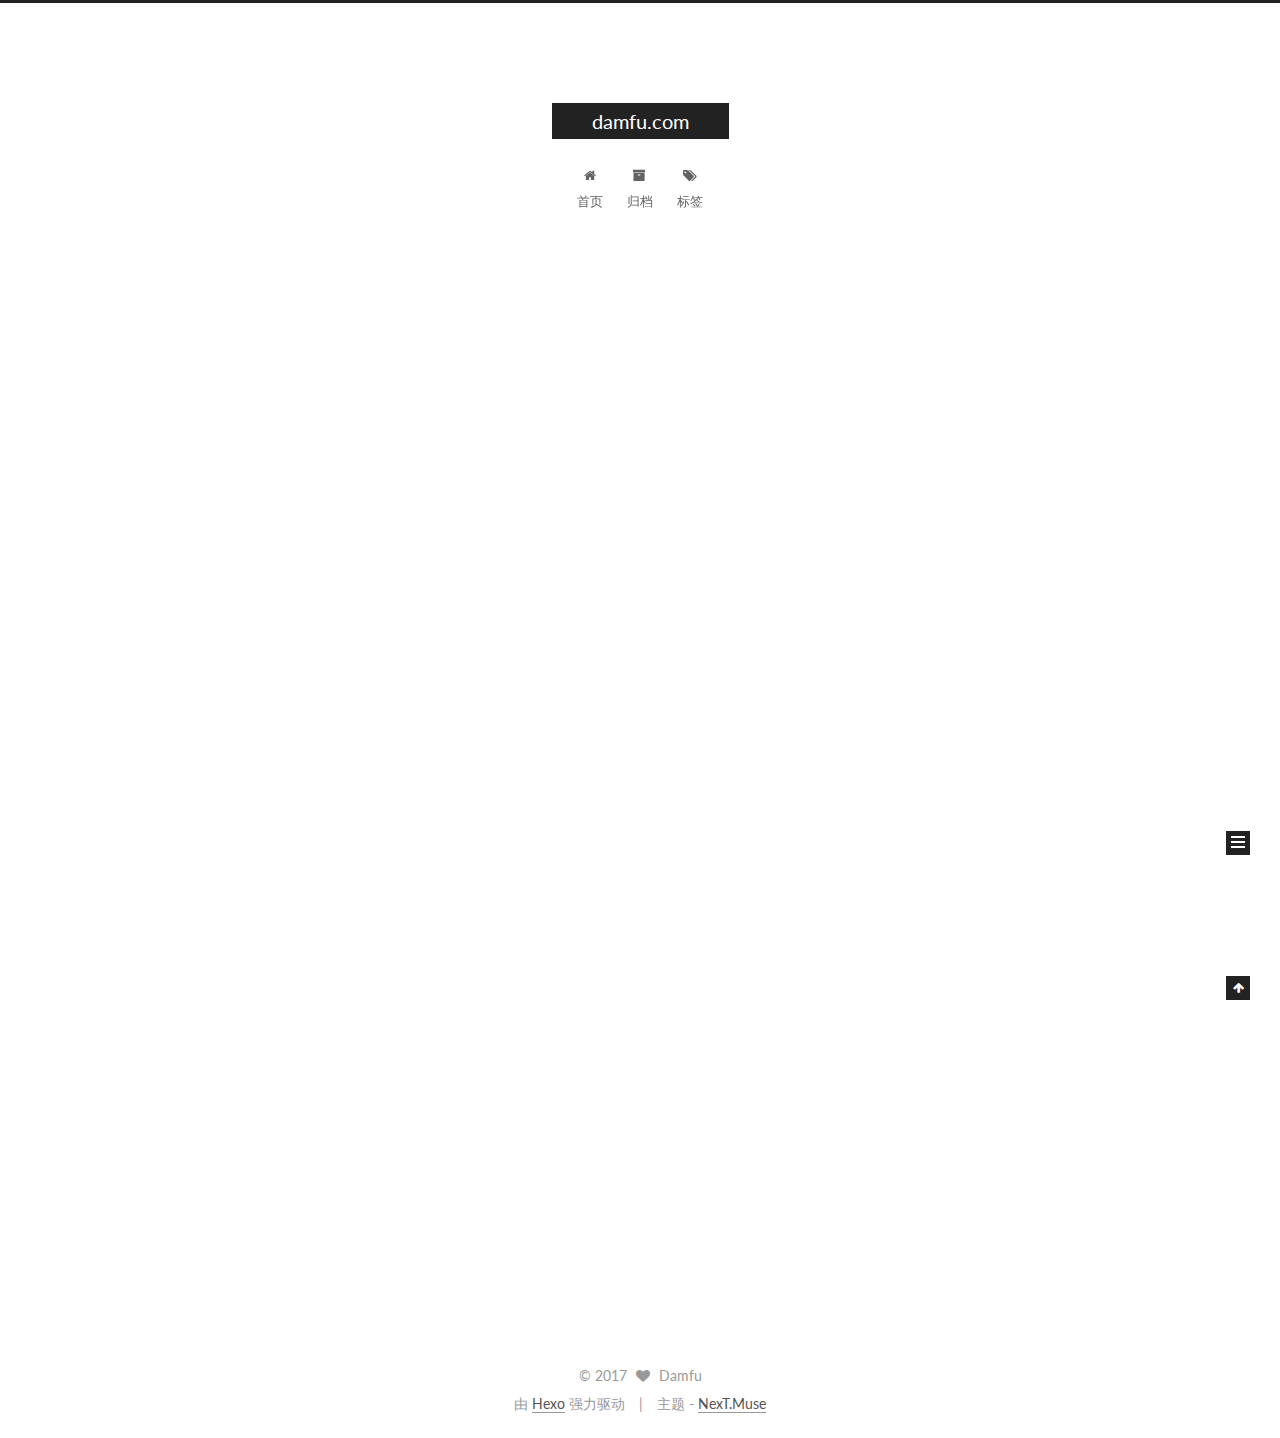
==== commit 095df526: "Site updated: 2017-04-28 11:20:15" ====
--- a/index.html
+++ b/index.html
@@ -5,7 +5,7 @@
   
 
 
-<html class="theme-next muse use-motion" lang="">
+<html class="theme-next muse use-motion" lang="zh-Hans">
 <head>
   <meta charset="UTF-8"/>
 <meta http-equiv="X-UA-Compatible" content="IE=edge" />
@@ -91,11 +91,11 @@
 
 
 <meta property="og:type" content="website">
-<meta property="og:title" content="Hexo">
+<meta property="og:title" content="damfu.com">
 <meta property="og:url" content="http://damfu.com/index.html">
-<meta property="og:site_name" content="Hexo">
+<meta property="og:site_name" content="damfu.com">
 <meta name="twitter:card" content="summary">
-<meta name="twitter:title" content="Hexo">
+<meta name="twitter:title" content="damfu.com">
 
 
 
@@ -109,7 +109,7 @@
     motion: true,
     duoshuo: {
       userId: '0',
-      author: 'Author'
+      author: '博主'
     },
     algolia: {
       applicationID: '',
@@ -129,10 +129,10 @@
 
 
 
-  <title>Hexo</title>
+  <title>damfu.com</title>
 </head>
 
-<body itemscope itemtype="http://schema.org/WebPage" lang="">
+<body itemscope itemtype="http://schema.org/WebPage" lang="zh-Hans">
 
   
 
@@ -167,7 +167,7 @@
     <div class="custom-logo-site-title">
       <a href="/"  class="brand" rel="start">
         <span class="logo-line-before"><i></i></span>
-        <span class="site-title">Hexo</span>
+        <span class="site-title">damfu.com</span>
         <span class="logo-line-after"><i></i></span>
       </a>
     </div>
@@ -197,7 +197,7 @@
             
               <i class="menu-item-icon fa fa-fw fa-home"></i> <br />
             
-            Startseite
+            首页
           </a>
         </li>
       
@@ -207,7 +207,7 @@
             
               <i class="menu-item-icon fa fa-fw fa-archive"></i> <br />
             
-            Archiv
+            归档
           </a>
         </li>
       
@@ -217,7 +217,7 @@
             
               <i class="menu-item-icon fa fa-fw fa-tags"></i> <br />
             
-            Tags
+            标签
           </a>
         </li>
       
@@ -259,7 +259,7 @@
     </span>
 
     <span hidden itemprop="publisher" itemscope itemtype="http://schema.org/Organization">
-      <meta itemprop="name" content="Hexo">
+      <meta itemprop="name" content="damfu.com">
     </span>
 
     
@@ -287,9 +287,9 @@
                 <i class="fa fa-calendar-o"></i>
               </span>
               
-                <span class="post-meta-item-text">Veröffentlicht am</span>
+                <span class="post-meta-item-text">发表于</span>
               
-              <time title="Post created" itemprop="dateCreated datePublished" datetime="2017-04-27T14:47:04+08:00">
+              <time title="创建于" itemprop="dateCreated datePublished" datetime="2017-04-27T14:47:04+08:00">
                 2017-04-27
               </time>
             
@@ -426,7 +426,7 @@
             <div class="site-state-item site-state-posts">
               <a href="/archives">
                 <span class="site-state-item-count">1</span>
-                <span class="site-state-item-name">Artikel</span>
+                <span class="site-state-item-name">日志</span>
               </a>
             </div>
           
@@ -440,6 +440,17 @@
         
 
         <div class="links-of-author motion-element">
+          
+            
+              <span class="links-of-author-item">
+                <a href="mailto:i@damfu.com" target="_blank" title="Email">
+                  
+                    <i class="fa fa-fw fa-globe"></i>
+                  
+                  Email
+                </a>
+              </span>
+            
           
         </div>
 
@@ -480,11 +491,11 @@
 
 
 <div class="powered-by">
-  Erstellt mit  <a class="theme-link" href="https://hexo.io">Hexo</a>
+  由 <a class="theme-link" href="https://hexo.io">Hexo</a> 强力驱动
 </div>
 
 <div class="theme-info">
-  Theme -
+  主题 -
   <a class="theme-link" href="https://github.com/iissnan/hexo-theme-next">
     NexT.Muse
   </a>
--- a/css/main.css
+++ b/css/main.css
@@ -476,8 +476,8 @@
   margin: 20px 0;
   padding: 0;
   font-size: 13px;
-  color: #4d4d4c;
-  background: #f7f7f7;
+  color: #c5c8c6;
+  background: #1d1f21;
   line-height: 1.6;
 }
 pre,
@@ -494,7 +494,7 @@
 }
 pre code {
   padding: 0;
-  color: #4d4d4c;
+  color: #c5c8c6;
   background: none;
   text-shadow: none;
 }
@@ -517,7 +517,7 @@
 }
 .highlight figcaption {
   font-size: 1em;
-  color: #4d4d4c;
+  color: #c5c8c6;
   line-height: 1em;
   margin-bottom: 1em;
 }
@@ -531,23 +531,23 @@
 }
 .highlight figcaption a {
   float: right;
-  color: #4d4d4c;
+  color: #c5c8c6;
 }
 .highlight figcaption a:hover {
-  border-bottom-color: #4d4d4c;
+  border-bottom-color: #c5c8c6;
 }
 .highlight .gutter pre {
   padding-left: 10px;
   padding-right: 10px;
-  color: #869194;
+  color: #888f96;
   text-align: right;
-  background-color: #eff2f3;
+  background-color: #000;
 }
 .highlight .code pre {
   width: 100%;
   padding-left: 10px;
   padding-right: 10px;
-  background-color: #f7f7f7;
+  background-color: #1d1f21;
 }
 .highlight .line {
   height: 20px;
@@ -565,16 +565,16 @@
   border: none;
 }
 pre .deletion {
-  background: #fdd;
+  background: #008000;
 }
 pre .addition {
-  background: #dfd;
+  background: #800000;
 }
 pre .meta {
-  color: #8959a8;
+  color: #b294bb;
 }
 pre .comment {
-  color: #8e908c;
+  color: #969896;
 }
 pre .variable,
 pre .attribute,
@@ -588,7 +588,7 @@
 pre .css .id,
 pre .css .class,
 pre .css .pseudo {
-  color: #c82829;
+  color: #c66;
 }
 pre .number,
 pre .preprocessor,
@@ -597,7 +597,7 @@
 pre .params,
 pre .constant,
 pre .command {
-  color: #f5871f;
+  color: #de935f;
 }
 pre .ruby .class .title,
 pre .css .rules .attribute,
@@ -610,11 +610,11 @@
 pre .special,
 pre .number,
 pre .formula {
-  color: #718c00;
+  color: #b5bd68;
 }
 pre .title,
 pre .css .hexcolor {
-  color: #3e999f;
+  color: #8abeb7;
 }
 pre .function,
 pre .python .decorator,
@@ -624,11 +624,11 @@
 pre .perl .sub,
 pre .javascript .title,
 pre .coffeescript .title {
-  color: #4271ae;
+  color: #81a2be;
 }
 pre .keyword,
 pre .javascript .function {
-  color: #8959a8;
+  color: #b294bb;
 }
 .full-image.full-image.full-image {
   border: none;
@@ -1694,7 +1694,7 @@
   width: 4px;
   height: 4px;
   border-radius: 50%;
-  background: #be18b5;
+  background: #6640fc;
 }
 .links-of-blogroll {
   font-size: 13px;
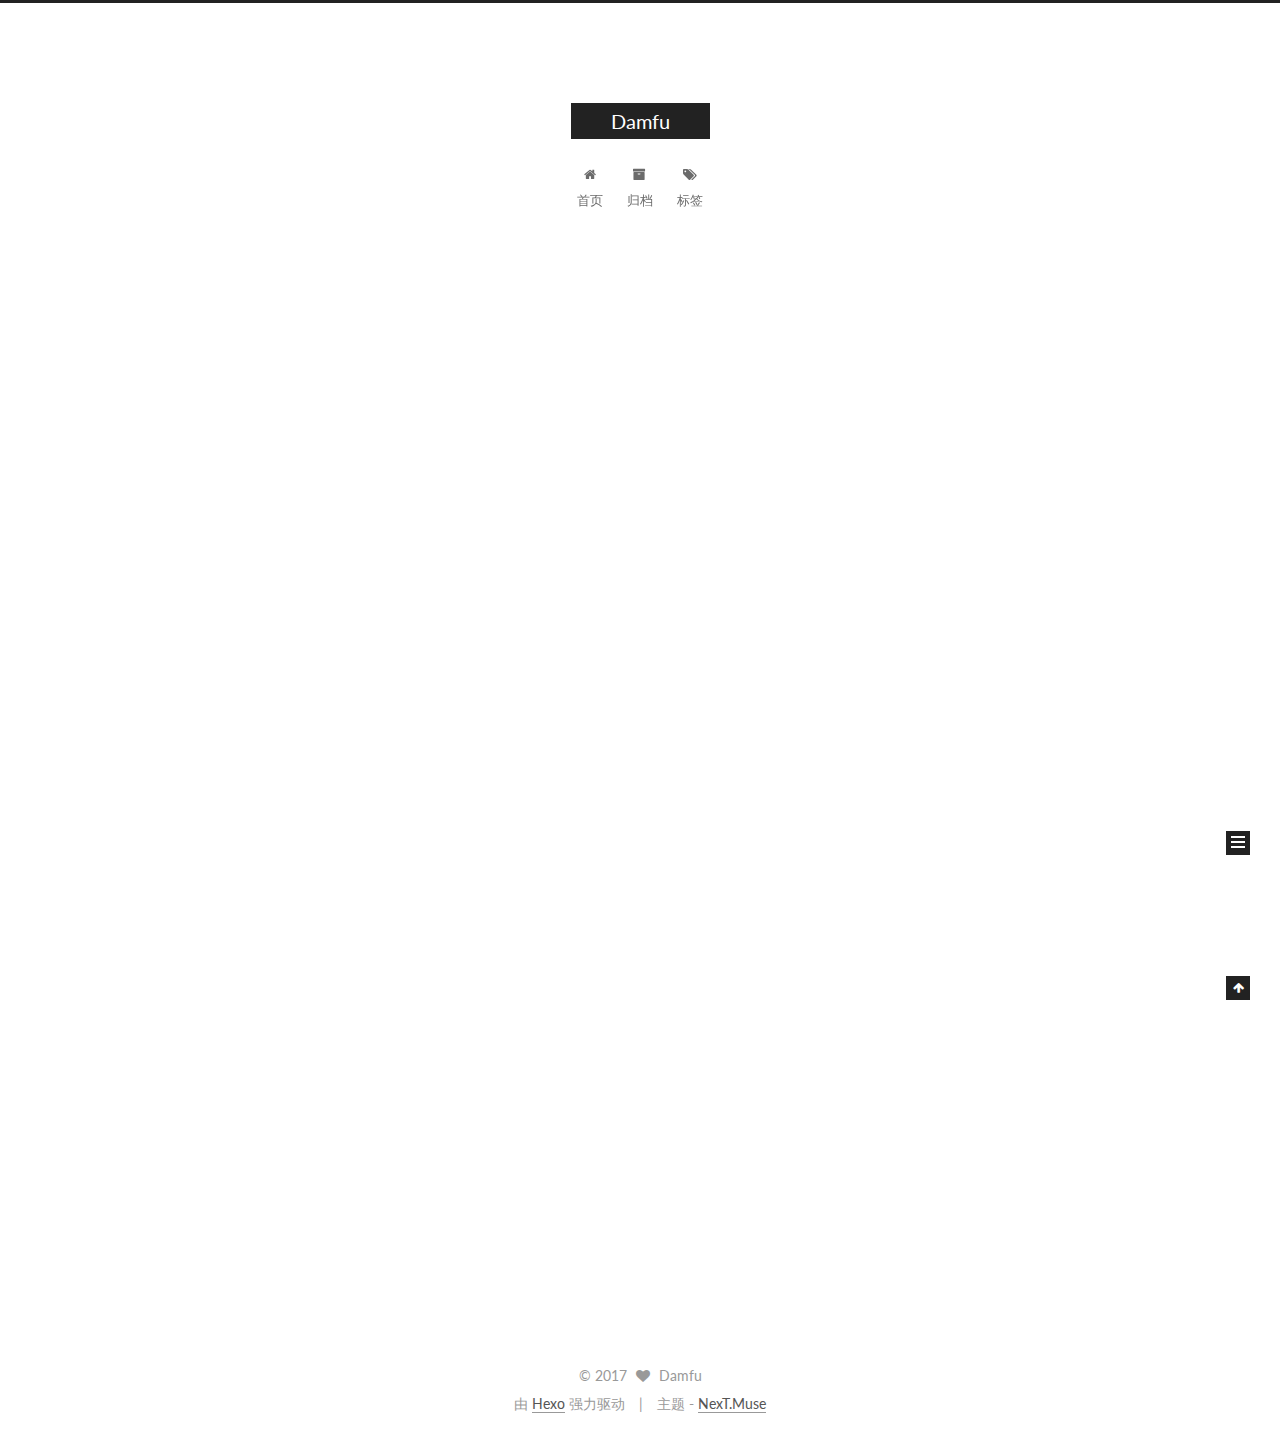
==== commit a3a0aaa2: "Site updated: 2017-04-28 11:27:12" ====
--- a/index.html
+++ b/index.html
@@ -91,11 +91,11 @@
 
 
 <meta property="og:type" content="website">
-<meta property="og:title" content="damfu.com">
+<meta property="og:title" content="Damfu">
 <meta property="og:url" content="http://damfu.com/index.html">
-<meta property="og:site_name" content="damfu.com">
+<meta property="og:site_name" content="Damfu">
 <meta name="twitter:card" content="summary">
-<meta name="twitter:title" content="damfu.com">
+<meta name="twitter:title" content="Damfu">
 
 
 
@@ -129,7 +129,7 @@
 
 
 
-  <title>damfu.com</title>
+  <title>Damfu</title>
 </head>
 
 <body itemscope itemtype="http://schema.org/WebPage" lang="zh-Hans">
@@ -167,7 +167,7 @@
     <div class="custom-logo-site-title">
       <a href="/"  class="brand" rel="start">
         <span class="logo-line-before"><i></i></span>
-        <span class="site-title">damfu.com</span>
+        <span class="site-title">Damfu</span>
         <span class="logo-line-after"><i></i></span>
       </a>
     </div>
@@ -259,7 +259,7 @@
     </span>
 
     <span hidden itemprop="publisher" itemscope itemtype="http://schema.org/Organization">
-      <meta itemprop="name" content="damfu.com">
+      <meta itemprop="name" content="Damfu">
     </span>
 
     
@@ -445,9 +445,18 @@
               <span class="links-of-author-item">
                 <a href="mailto:i@damfu.com" target="_blank" title="Email">
                   
-                    <i class="fa fa-fw fa-globe"></i>
+                    <i class="fa fa-fw fa-envelope-o"></i>
                   
                   Email
+                </a>
+              </span>
+            
+              <span class="links-of-author-item">
+                <a href="https://github.com/damfu" target="_blank" title="GitHub">
+                  
+                    <i class="fa fa-fw fa-github"></i>
+                  
+                  GitHub
                 </a>
               </span>
             
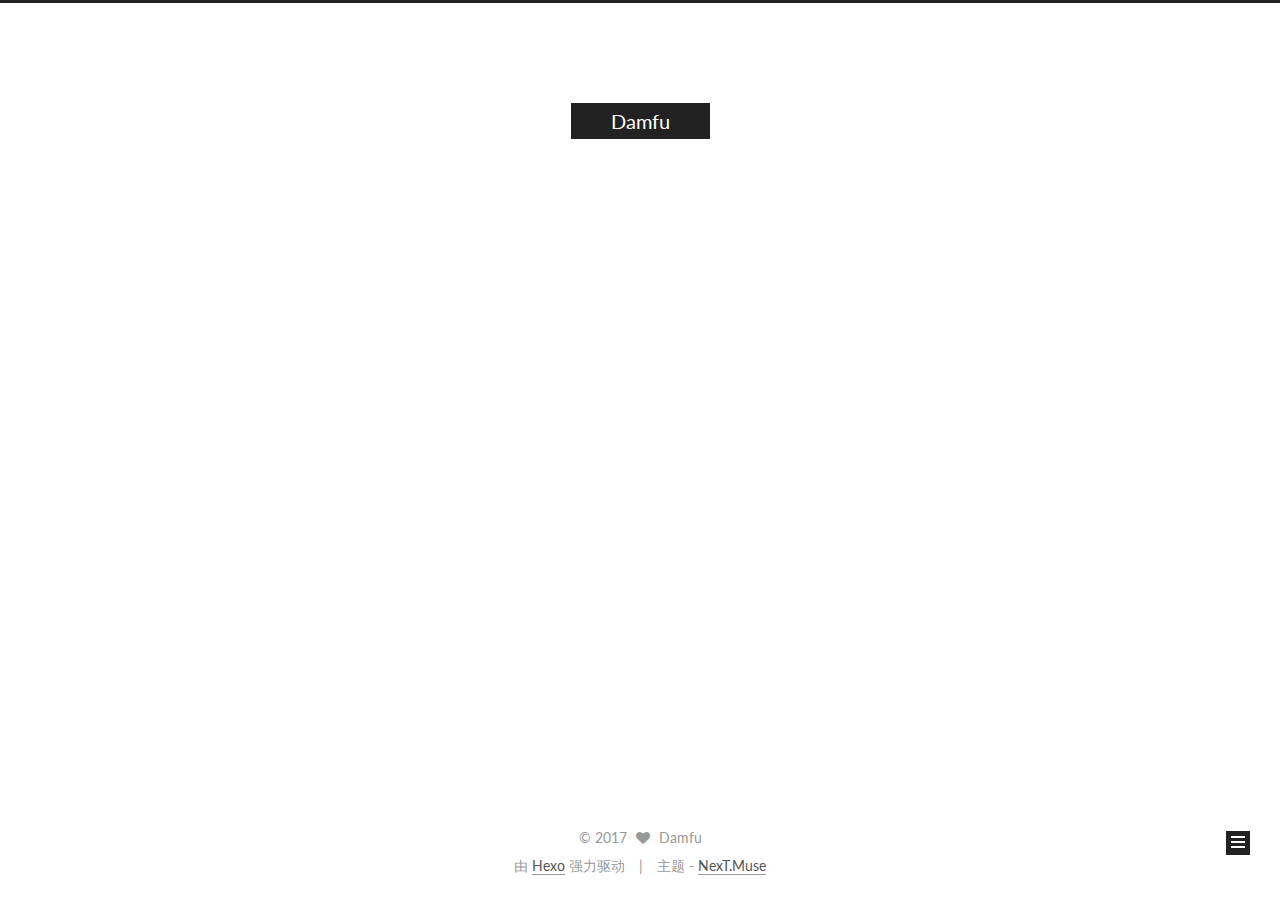
==== commit 56914086: "manual remove" ====
--- a/index.html
+++ b/index.html
@@ -192,7 +192,7 @@
     <ul id="menu" class="menu">
       
         
-        <li class="menu-item menu-item-home">
+        <!-- <li class="menu-item menu-item-home">
           <a href="/" rel="section">
             
               <i class="menu-item-icon fa fa-fw fa-home"></i> <br />
@@ -219,7 +219,7 @@
             
             标签
           </a>
-        </li>
+        </li> -->
       
 
       
@@ -239,148 +239,7 @@
         <div class="content-wrap">
           <div id="content" class="content">
             
-  <section id="posts" class="posts-expand">
-    
-      
-
-  
-
-  
-  
-  
-
-  <article class="post post-type-normal " itemscope itemtype="http://schema.org/Article">
-    <link itemprop="mainEntityOfPage" href="http://damfu.com/2017/04/27/hello-world/">
-
-    <span hidden itemprop="author" itemscope itemtype="http://schema.org/Person">
-      <meta itemprop="name" content="Damfu">
-      <meta itemprop="description" content="">
-      <meta itemprop="image" content="/images/avatar.gif">
-    </span>
-
-    <span hidden itemprop="publisher" itemscope itemtype="http://schema.org/Organization">
-      <meta itemprop="name" content="Damfu">
-    </span>
-
-    
-      <header class="post-header">
-
-        
-        
-          <h1 class="post-title" itemprop="name headline">
-            
-            
-              
-                
-                <a class="post-title-link" href="/2017/04/27/hello-world/" itemprop="url">
-                  Hello World
-                </a>
-              
-            
-          </h1>
-        
-
-        <div class="post-meta">
-          <span class="post-time">
-            
-              <span class="post-meta-item-icon">
-                <i class="fa fa-calendar-o"></i>
-              </span>
-              
-                <span class="post-meta-item-text">发表于</span>
-              
-              <time title="创建于" itemprop="dateCreated datePublished" datetime="2017-04-27T14:47:04+08:00">
-                2017-04-27
-              </time>
-            
-
-            
-
-            
-          </span>
-
-          
-
-          
-            
-              <span class="post-comments-count">
-                <span class="post-meta-divider">|</span>
-                <span class="post-meta-item-icon">
-                  <i class="fa fa-comment-o"></i>
-                </span>
-                <a href="/2017/04/27/hello-world/#comments" itemprop="discussionUrl">
-                  <span class="post-comments-count disqus-comment-count"
-                        data-disqus-identifier="2017/04/27/hello-world/" itemprop="commentCount"></span>
-                </a>
-              </span>
-            
-          
-
-          
-          
-
-          
-
-          
-
-          
-
-        </div>
-      </header>
-    
-
-    <div class="post-body" itemprop="articleBody">
-
-      
-      
-
-      
-        
-          
-            <p>Welcome to <a href="https://hexo.io/" target="_blank" rel="external">Hexo</a>! This is your very first post. Check <a href="https://hexo.io/docs/" target="_blank" rel="external">documentation</a> for more info. If you get any problems when using Hexo, you can find the answer in <a href="https://hexo.io/docs/troubleshooting.html" target="_blank" rel="external">troubleshooting</a> or you can ask me on <a href="https://github.com/hexojs/hexo/issues" target="_blank" rel="external">GitHub</a>.</p>
-<h2 id="Quick-Start"><a href="#Quick-Start" class="headerlink" title="Quick Start"></a>Quick Start</h2><h3 id="Create-a-new-post"><a href="#Create-a-new-post" class="headerlink" title="Create a new post"></a>Create a new post</h3><figure class="highlight bash"><table><tr><td class="gutter"><pre><div class="line">1</div></pre></td><td class="code"><pre><div class="line">$ hexo new <span class="string">"My New Post"</span></div></pre></td></tr></table></figure>
-<p>More info: <a href="https://hexo.io/docs/writing.html" target="_blank" rel="external">Writing</a></p>
-<h3 id="Run-server"><a href="#Run-server" class="headerlink" title="Run server"></a>Run server</h3><figure class="highlight bash"><table><tr><td class="gutter"><pre><div class="line">1</div></pre></td><td class="code"><pre><div class="line">$ hexo server</div></pre></td></tr></table></figure>
-<p>More info: <a href="https://hexo.io/docs/server.html" target="_blank" rel="external">Server</a></p>
-<h3 id="Generate-static-files"><a href="#Generate-static-files" class="headerlink" title="Generate static files"></a>Generate static files</h3><figure class="highlight bash"><table><tr><td class="gutter"><pre><div class="line">1</div></pre></td><td class="code"><pre><div class="line">$ hexo generate</div></pre></td></tr></table></figure>
-<p>More info: <a href="https://hexo.io/docs/generating.html" target="_blank" rel="external">Generating</a></p>
-<h3 id="Deploy-to-remote-sites"><a href="#Deploy-to-remote-sites" class="headerlink" title="Deploy to remote sites"></a>Deploy to remote sites</h3><figure class="highlight bash"><table><tr><td class="gutter"><pre><div class="line">1</div></pre></td><td class="code"><pre><div class="line">$ hexo deploy</div></pre></td></tr></table></figure>
-<p>More info: <a href="https://hexo.io/docs/deployment.html" target="_blank" rel="external">Deployment</a></p>
-
-          
-        
-      
-    </div>
-
-    <div>
-      
-    </div>
-
-    <div>
-      
-    </div>
-
-    <div>
-      
-    </div>
-
-    <footer class="post-footer">
-      
-
-      
-
-      
-
-      
-      
-        <div class="post-eof"></div>
-      
-    </footer>
-  </article>
-
-
-    
-  </section>
+  
 
   
 
@@ -420,7 +279,7 @@
               <p class="site-description motion-element" itemprop="description"></p>
           
         </div>
-        <nav class="site-state motion-element">
+        <!-- <nav class="site-state motion-element">
 
           
             <div class="site-state-item site-state-posts">
@@ -435,7 +294,7 @@
 
           
 
-        </nav>
+        </nav> -->
 
         
 
